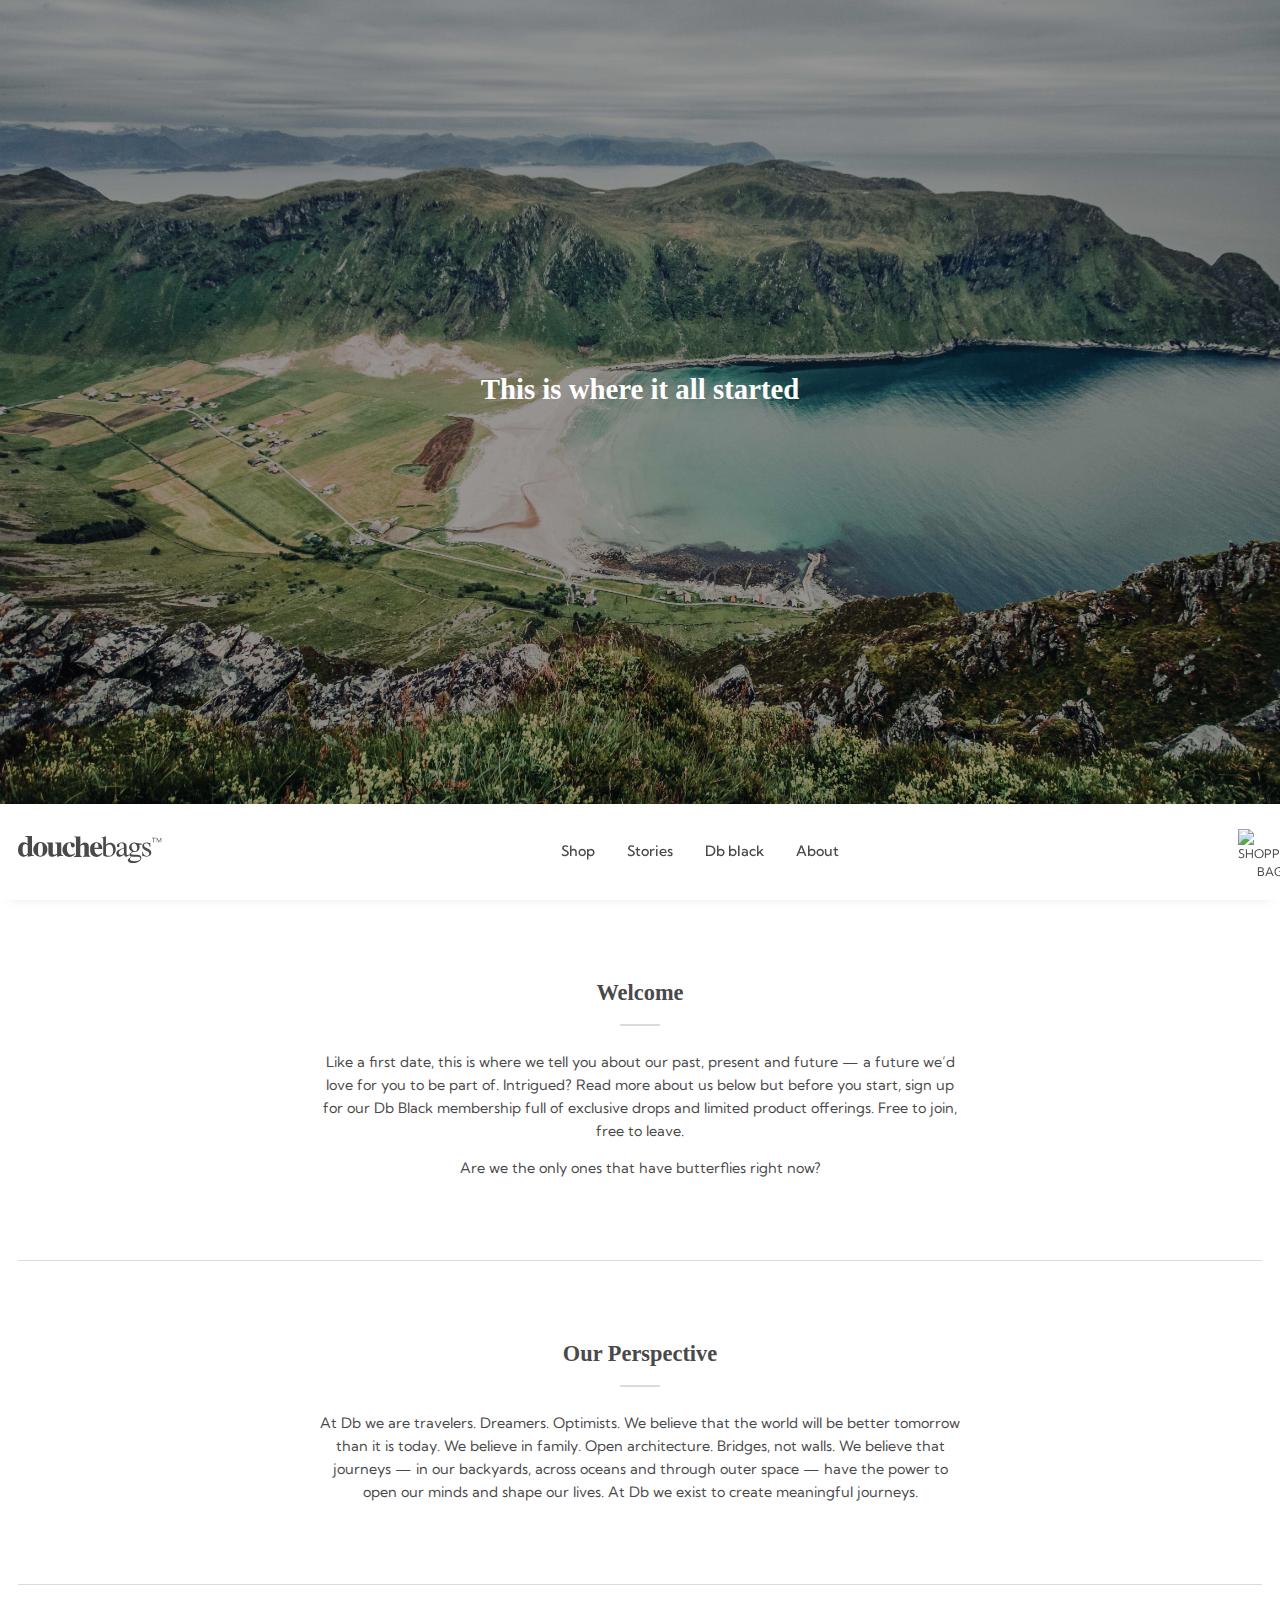
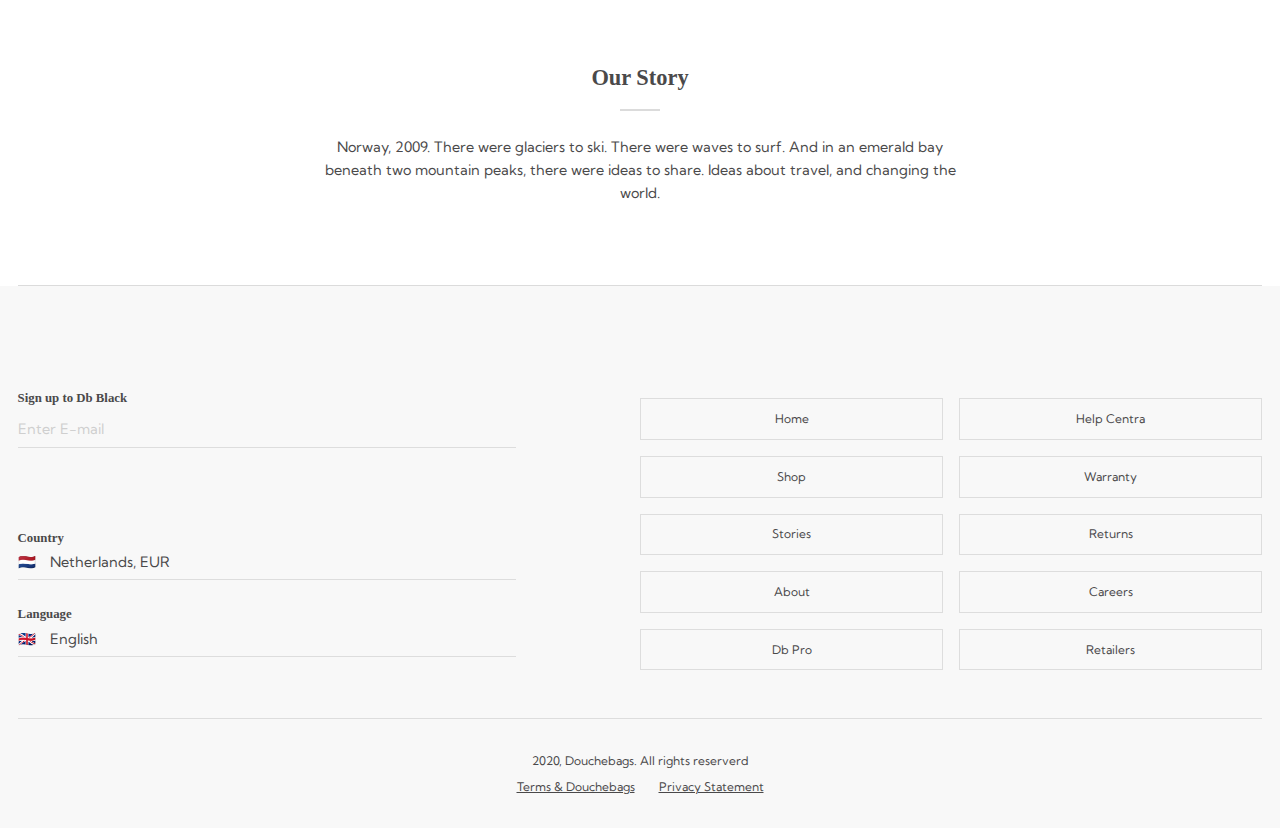
==== about.html @ 4d84d264 "Fix" ====
<!doctype html>
<html lang="nl">
	
<head>
	<meta charset="UTF-8">
	<meta name="author" content="jouw naam">
	<meta name="viewport" content="width=device-width, initial-scale=1">

	<title>Douchebags - Homepage</title>
	
	<link href="styles/style.css" rel="stylesheet">
	<link href="https://fonts.googleapis.com/css2?family=Kumbh+Sans:wght@300;400;700&display=swap" rel="stylesheet">
	<link href="https://unpkg.com/aos@2.3.1/dist/aos.css" rel="stylesheet">
</head>

<body>
	<section id="about-hero-section">
		<h1>This is where it all started</h1>
	</section>
	<header>
		<nav>
			<a href="index.html"><img src="images/logo.svg" alt="Douchebags Logo"></a>
			<ul>
				<li><a href="">Shop</a></li>
				<li><a href="">Stories</a></li>
				<li><a href="">Db black</a></li>
				<li><a href="about.html">About</a></li>
			</ul>
			<ul>
				<li><button id="shopping-cart-button"><img src="images/shopping-bag.svg" alt="Shopping Bag"><span id="cartText"></span></button></li>
				<li><button id="mobile-menu-button"><img src="images/menu.svg" alt="Menu"></button></li>
			</ul>
		</nav>
		<section id="mobile-overlay">
			<div>
				<a href="index.html"><img src="images/logo.svg" alt="Douchebags Logo"></a>
				<button id="mobile-close-button"><img src="images/close.svg" alt="Close"></button>
			</div>
			<ul>
				<li><a href="">Shop</a></li>
				<li><a href="">Stories</a></li>
				<li><a href="">Db black</a></li>
				<li><a href="about.html">About</a></li>
			</ul>
			<div>
				<a>FAQ</a>
				<a>Contact</a>
				<a>Retailers</a>
				<a>Warenty</a>
			</div>
        </section>
	</header>
	<main class="about">
		<section>
			<h2>Welcome</h2>
			<p>Like a first date, this is where we tell you about our past, present and future — a future we’d love for you to 
				be part of. Intrigued? Read more about us below but before you start, sign up for our Db Black membership full 
				of exclusive drops and limited product offerings. Free to join, free to leave.
			</p>
			<p>Are we the only ones that have butterflies right now?</p>
		</section>
		<section>
			<h2>Our Perspective</h2>
			<p>At Db we are travelers. Dreamers. Optimists. We believe that the world will be better tomorrow than it is today. 
				We believe in family. Open architecture. Bridges, not walls. We believe that journeys — in our backyards, across 
				oceans and through outer space — have the power to open our minds and shape our lives. At Db we exist to create 
				meaningful journeys.
			</p>
		</section>
		<section>
			<h2>Our Story</h2>
			<p>Norway, 2009. There were glaciers to ski. There were waves to surf. And in an emerald bay beneath two mountain peaks, 
				there were ideas to share. Ideas about travel, and changing the world.
			</p>
			<article>
				
			</article>
		</section>
        <div id="shoppingCartOverlay">
            <section>
                <h2>Shopping Cart</h2>
                <p>There are <strong></strong> products in your shopping cart</p>
                <a href="">Go to checkout</a>
                <button><img src="images/close.svg"></button>
            </section>
        </div>
	</main>
	<footer>
		<div>
			<form>
				<div>
					<label for="email">Sign up to Db Black</label>
					<input type="email" id="email" placeholder="Enter E-mail">
				</div>
				<div>
					<label>Country</label>
					<select name="country" id="country">
						<option value="Australia">🇦🇺&emsp;Australia, AUD</option>
						<option value="Austria">🇦🇹&emsp;Austria, EUR</option>
						<option value="Belgium">🇧🇪&emsp;Belgium, EUR</option>
						<option value="Canada">🇨🇦&emsp;Canada, CAD</option>
						<option value="Denmark">🇩🇰&emsp;Denmark, DKK</option>
						<option value="France">🇫🇷&emsp;France, EUR</option>
						<option value="Germany">🇩🇪&emsp;Germany, EUR</option>
						<option value="Italy">🇮🇹&emsp;Italy, EUR</option>
						<option value="Netherlands" selected="selected">🇳🇱&emsp;Netherlands, EUR</option>
						<option value="Norway">🇳🇴&emsp;Norway, NOK</option>
						<option value="Spain">🇪🇸&emsp;Spain, EUR</option>
						<option value="Sweden">🇸🇪&emsp;Sweden, SEK</option>
						<option value="United Kingdom">🇬🇧&emsp;United Kingdom, GBP</option>
						<option value="United States">🇺🇸&emsp;United States, USD</option>
					</select>
				</div>
				<div>
					<label>Language</label>
					<select name="language" id="language">
						<option value="Germany">🇩🇪&emsp;German</option>
						<option value="United Kingdom" selected="selected">🇬🇧&emsp;English</option>
					</select>
				</div>
			</form>
			<section>
				<h3>Usefull links</h3>
				<a href="">Home</a>
				<a href="">Help Centra</a>
				<a href="">Shop</a>
				<a href="">Warranty</a>
				<a href="">Stories</a>
				<a href="">Returns</a>
				<a href="">About</a>
				<a href="">Careers</a>
				<a href="">Db Pro</a>
				<a href="">Retailers</a>
			</section>
			<section>
				<h3>Other information</h3>
				<p>2020, Douchebags. All rights reserverd</p>
				<a href="">Terms & Douchebags</a>
				<a href="">Privacy Statement</a>
			</section>
		</div>
	</footer>
	<script src="scripts/script.js"></script>
</body>
	
</html>
---- styles/style.css ----
/******************* CSS Document ****************/
*, *::after, *::before {
  box-sizing:border-box;  
  padding: 0;
  margin: 0;
  border: 0;
  /* outline: 0; */
}

a {
  cursor: pointer;
}

/******************* Typography ****************/

h1 {
  color: #4a494a;
  font-family: 'Playfair Display', serif;
  font-size: 1.8em;
}

h2 {
  color: #4a494a;
  font-family: 'Playfair Display', serif;
  font-size: 1.4em;
}

h3 {
  color: #4a494a;
  font-family: 'Playfair Display', serif;
  font-size: 1.25em;
}

h4 {
  color: #4a494a;
  font-family: 'Kumbh Sans', sans-serif;
  font-weight: 400;
  text-transform: uppercase;
  font-size: 0.72em;
}

p {
  font-family: 'Kumbh Sans', sans-serif;
  color: #4a494a;
  font-size: 0.9em;
  line-height: 1.6em;
}

/******************* Buttons / Links ****************/

a {
  margin: 0;
  padding: .9em 2em;
  border: 1px solid #4a494a;
  text-transform: uppercase;
  font-family: 'Kumbh Sans', sans-serif;
  color: #4a494a;
  font-size: 0.75em;
  line-height: 1.5em;
  text-decoration: none;
  transition: .4s ease;
}

a:hover {
  background: rgba(0, 0, 0, 0.6);
  color: #FFFFFF;
}

button {
  margin: 0;
  padding: 1em 2em;
  border: 1px solid #4a494a;
  text-transform: uppercase;
  font-family: 'Kumbh Sans', sans-serif;
  color: #4a494a;
  background: white;
  font-size: 0.75em;
  line-height: 1.5em;
  text-decoration: none;
  transition: .4s ease;
  cursor: pointer;
}

button:hover {
  background: rgba(0, 0, 0, 0.6);
  color: #FFFFFF;
}

/******************* Forms ****************/

form label {
  color: #4a494a;
  font-family: 'Playfair Display', serif;
  font-size: 0.8em;
  font-weight: 600;
}

form input {
  border: none;
  background: none !important;
  border-bottom: 1px solid #dddddd;
  width: 100%;
  padding: 1em 0 0.6em;
  font-family: 'Kumbh Sans', sans-serif;
  color: #4a494a;
  font-size: 0.9em;
}

form input::placeholder {
  color: #cfcfcf;
}

form select {
  border: none;
  background: none !important;
  border-bottom: 1px solid #dddddd;
  width: 100%;
  padding: 0.5em 0 0.6em;
  font-family: 'Kumbh Sans', sans-serif;
  color: #4a494a;
  font-size: 0.9em;
  -webkit-appearance: none;
   -moz-appearance: none;
   appearance: none;
   border-radius: 0;
}

/******************* Header ****************/

header {
  position: sticky;
  top: 0;
  background: white;
  z-index: 999;
  box-shadow: 0px 3px 15px -11px rgba(0,0,0,0.33);
}

header nav {
  max-width: 1280px;
  margin: auto;
  height: 5em;
  padding: 0 1.1em;
  display: flex;
  justify-content: space-between;
  align-items: center;
  transition: .4s ease;
}

header nav > a {
  padding: 0;
  border: 0;
  background: none;
}

header nav > a:hover {
  background: none;
}

header nav > a img:first-of-type {
  max-width: 12em;
  height: auto;
  width: 100%;
}

header nav ul:first-of-type {
  display: none;
}

header nav ul a {
  border: none;
  background: none;
  padding: 0;
}

header nav ul a:hover {
  border: none;
  background: none;
  color: black;
}

header nav ul:last-of-type {
  display: flex;
  list-style-type: none;
}

header nav ul:last-of-type li:last-of-type {
  display: block;
  margin-left: 1.5em;
}

header nav ul button {
  background: none;
  cursor: pointer;
  position: relative;
}

header nav ul button:hover {
  background: none;
  opacity: 0.7;
}

header nav ul button img {
  width: 1.8em;
  margin-top: .5em;
}

header nav ul button span.visible {
  padding: 0.8em;
  position: absolute;
  right: -0.6em;
  top: 0;
  background: black;
  color: white;
  display: flex;
  align-items: center;
  justify-content: center;
  border-radius: 100%;
  width: 1em;
  height: 1em;
}

/* Desktop Nav */
header nav ul:first-of-type {
  list-style-type: none;
}

header nav ul:first-of-type li{
  margin-left: 2em;
}

header nav ul:first-of-type li:first-of-type{
  margin-left: 0;
}

header nav ul:first-of-type a {
  text-transform: none;
  font-weight: 500;
  font-size: .9em;
}

header nav ul:last-of-type button {
  position: relative;
  max-width: 2em;
  padding: 0;
  border: none;
}

header nav ul:last-of-type button img {
  width: 100%;
}

/* Mobile Nav Overlay */
header > section#mobile-overlay {
  display: flex;
  flex-direction: column;
  justify-content: space-between;
  background-color: white;
  padding: 2em;
  position: fixed;
  top: 0;
  height: 100vh;
  width: 100vw;
  z-index: 99;
  transform: translateX(150%);
  transition: .5s ease;
}

.active {
  transform: translateX(0) !important; 
}

#mobile-overlay div:first-of-type {
  display: flex;
  justify-content: space-between;
  align-items: top;
}

#mobile-overlay div:first-of-type > a {
  padding: 0;
  border: 0;
  background: none;
}

#mobile-overlay div:first-of-type > a:hover {
  background: none;
}

#mobile-overlay div:first-of-type > a img {
  max-width: 12em;
  width: 100%;
}

#mobile-overlay div:first-of-type button {
  background: none;
  border: none;
  cursor: pointer;
  transition: .5s;
  padding: 0;
}

#mobile-overlay div:first-of-type button:hover {
  transform: rotate(90deg);
}

#mobile-overlay div:first-of-type button img {
  width: 2em;
}

#mobile-overlay ul:first-of-type {
  text-align: right;
}

#mobile-overlay ul:first-of-type li {
  list-style-type: none;
  margin-bottom: 2em;
}

#mobile-overlay ul:first-of-type li a {
  text-transform: none;
  font-size: 1.6em;
  padding: 0;
  border: none;
  background: none;
  transition: .4s;
  border-bottom: 2px solid transparent;
}

#mobile-overlay ul:first-of-type li a:hover {
  color: black;
  border-bottom: 2px solid black;
}

#mobile-overlay div:last-of-type {
  display: grid;
  grid-template-columns: 1fr 1fr;
  grid-gap: 1em;
}

#mobile-overlay div:last-of-type a {
  padding: 1.2em 2em;
  text-align: center;
  text-transform: none;
  border-color: #dddddd;
  font-size: 0.8em;
}

/* Shopping Cart Overlay */
#shoppingCartOverlay {
  opacity: 0;
  position: absolute;
  z-index: -99;
  width: 100vw;
  height: 100vh;
  top: 0;
  left: 0;
}

#shoppingCartOverlay.visible {
  background-color: rgba(0, 0, 0, 0.452);
  opacity: 1;
  width: 100vw;
  height: 100vh;
  position: fixed;
  top: 0;
  left: 0;
  z-index: 9999;
  display: flex;
  align-items: center;
  justify-content: center;
  padding: 1em;
  transition: .4s ease;
}

#shoppingCartOverlay section  {
  background-color: white;
  padding: 4em;
  position: relative;
}

#shoppingCartOverlay section h2 {
  text-align: center;
}

#shoppingCartOverlay section p {
  margin: 4em 0 2em;
  text-align: center;
}

#shoppingCartOverlay section a {
  margin-top: 3.5em;
  display: block;
  margin: auto;
  text-align: center;
  max-width: 18em;
}

#shoppingCartOverlay section button {
  padding: 0;
  opacity: 0.5;
  position: absolute;
  right: 2em;
  top: 2em;
  border: none;
  width: 1.7em;
  height: 1.7em;
}

#shoppingCartOverlay section button:hover {
  background: none;
  transform: rotate(90deg);
}

#shoppingCartOverlay section button img {
  width: 1.7em;
  height: 1.7em;
}

/****************** Hero Section Homepage ****************/


body > section:first-of-type {
  height: calc(100vh - 6em);
  background: url(../images/marcelo-douchebags-01.jpg);
  background-repeat: no-repeat;
  background-size: cover;
  background-position: center center;
  text-align: center;
  overflow: hidden;
  display: flex;
  flex-direction: column;
  align-items: center;
  justify-content: center;
  padding: 0 1em;
}

body > section#about-hero-section:first-of-type {
  background: url(../images/about-hero-background.jpg);
  background-size: cover;
  background-position: center center;
}

body > section:first-of-type:after {
  content: "";
  position: absolute;
  width: 100%;
  height: calc(100vh - 6em);
  background: rgba(0, 0, 0, 0.200);
  top: 0;
  left: 0;
}

body > section:first-of-type h1,h4 {
  color: white;
  z-index: 2;
  margin-bottom: .9em;
}

body > section:first-of-type a {
  color: white;
  border-color: white;
  z-index: 2;
}

/****************** Main Homepage ****************/

main.home {
  padding: 0 1.1em;
  max-width: 1280px;
  margin: auto;
}

main.home > div {
  margin: auto;
  display: grid;
  grid-template-columns: 1fr;
  grid-gap: 1em;
}

main.home > div section:first-of-type {
  background: url(../images/marcelo-douchebags-02.jpg);
  background-position: center 20% !important;
}

main.home > div section:nth-of-type(2) {
  background: url(../images/douchebags-hugger.jpg);
}

main.home > div section:nth-of-type(3) {
  background: url(../images/douchebags-snow.jpg);
}

main.home > div section:nth-of-type(4) {
  background: url(../images/douchebags-field.jpg);
}

main.home > div section:nth-child(-n+4) {
  background-repeat: no-repeat;
  background-size: cover !important;
  background-position: center center;
  text-align: center;
  position: relative;
  padding: 7em 1.1em;
}

main.home > div section:nth-child(-n+4):after {
  content: "";
  position: absolute;
  width: 100%;
  height: 100%;
  background: rgba(0, 0, 0, 0.25);
  top: 0;
  left: 0;
  z-index: 1;
}

main.home > div section:nth-child(-n+4) h2 {
  color: white;
  z-index: 2;
  margin-bottom: 1.4em;
  position: relative;
}

main.home > div section:nth-child(-n+4) p {
  color: white;
  z-index: 2;
  margin-bottom: 15px;
  position: relative;
  text-transform: uppercase;
  font-size: 0.7em;
}

main.home > div section:nth-child(-n+4) a  {
  color: white;
  border-color: white;
  z-index: 2;
  position: relative;
}

/* Product Articles */

main.home > section:nth-of-type(1) {
  display: grid;
  grid-template-columns: repeat(2,1fr);
  grid-column-gap: 1em;
  grid-row-gap: 2em;
  padding: 5em 0;
}

main.home > section:nth-of-type(1) h2 {
  text-align: center;
  position: relative;
  grid-column: 1 / -1;
}

main.home > section:nth-of-type(1) h2:after {
  content: "";
  position: absolute;
  bottom: -20px;
  left: calc(50% - 20px);
  height: 2px;
  width: 40px;
  background: #dbdbdb;
} 

main.home > section:nth-of-type(1) p {
  text-align: center;
  margin: auto;
  max-width: 50ch;
  grid-column: 1 / -1;
}

main.home > section:nth-of-type(1) article {
  text-align: center;
}

main.home > section:nth-of-type(1) article ul {
  position: absolute;
  list-style-type: none;
}

main.home > section:nth-of-type(1) article li {
  background: #7e7e7e;
  color: white;
  margin-top: 10px;
  padding: 5px 10px 2px;
  font-family: 'Kumbh Sans', sans-serif;
  font-size: 10px;
  font-weight: 400;
  text-transform: uppercase;
}

main.home > section:nth-of-type(1) article li:first-of-type {
  padding: 3px 0;
  background: #532B5D;
}

main.home > section:nth-of-type(1) article li img {
  width: 1em;
  margin-right: 5px;
}

main.home > section:nth-of-type(1) article figure {
  padding: 40px 0;
  background-color: #f1f1f1;
  margin-bottom: 20px;
}

main.home > section:nth-of-type(1) article img {
  max-width: 100%;
}

main.home > section:nth-of-type(1) article h3 {
  margin-bottom: 1.8em;
  position: relative;
}

main.home > section:nth-of-type(1) article h3:last-of-type:after {
  content: "";
  position: absolute;
  width: 80%;
  height: 0.05em;
  background: #dbdbdb;
  bottom: -1em;
  left: calc(50% - 40%);
}

main.home > section:nth-of-type(1) article > img {
  width: 1em;
  display: block;
  margin: auto;
}

main.home > section:nth-of-type(1) article button {
  width: 100%;
  max-width: 20em;
  margin: 3em auto 0;
  display: flex;
  justify-content: center;
  align-items: center;
}

main.home > section:nth-of-type(1) article button svg {
  fill: #666666;
  stroke: #666666;
  width: 1.5em;
  margin-top: -0.4em;
  margin: -0.4em 0 0 1em; 
  transition: .4s;
}

main.home > section:nth-of-type(1) article button:hover svg {
  fill: white;
  stroke: white;
}

main.home > section:nth-of-type(2) {
  padding: 0 0 5em;
  position: relative;
}

main.home > section:nth-of-type(2) div {
  background-image: url(../images/douchbags-black.jpg);
  background-position: center center;
  background-size: cover;
  background-repeat: no-repeat;
  padding: 8em 0;
  display: flex;
  justify-content: center;
  align-items: center;
}

main.home > section:nth-of-type(2) a {
  color: white;
  border-color: white;
  z-index: 2;
}

main.home > section:nth-of-type(2) article {
  display: flex;
  flex-wrap: wrap;
  justify-content: center;
  align-content: center;
  padding: 0 1.1em;
}

main.home > section:nth-of-type(2) h2 {
  margin: 1em 0;
  flex-basis: 100%;
  text-align: center;
  font-size: 2em;
}

main.home > section:nth-of-type(2) p {
  margin: 0 0 1.5em;
  flex-basis: 100%;
  text-align: center;
}

main.home > section:nth-of-type(2) ul {
  font-family: 'Kumbh Sans', sans-serif;
  color: #4a494a;
  font-size: 0.9em;
  line-height: 1.6em;
  text-align: center;
  list-style-type: none;
  flex-basis: 100%
}

main.home > section:nth-of-type(2) li {
  margin-bottom: .5em;
}

main.home > section:nth-of-type(2) li:before {
  content: "";
  display: inline-block;
  width: .9em;
  height: .9em;
  background-image: url(../images/check-2.svg);
  background-size: 100%;
  background-repeat: no-repeat;
  background-position: center center;
  margin-right: .5em;
}

main.home > section:nth-of-type(2) li:last-of-type:before {
  background-image: url(../images/plus.svg);
  margin-bottom: 0;
  width: .7em;
  height: .7em;
}

main.home > section:nth-of-type(3) {
  display: grid;
  grid-template-columns: 1fr;
  grid-row-gap: 1.1em;
  padding: 0 0 5em;
}

main.home > section:nth-of-type(3) h2 {
  text-align: center;
  grid-column: 1 / -1;
  position: relative;
  margin-bottom: 1em;
}

main.home > section:nth-of-type(3) h2:after {
  content: "";
  position: absolute;
  bottom: -20px;
  left: calc(50% - 20px);
  height: 2px;
  width: 40px;
  background: #dbdbdb;
} 

main.home > section:nth-of-type(3) article {
  padding: 8em 1.1em;
  background-repeat: no-repeat;
  background-size: cover;
  background-position: center 10%;
  display: flex;
  flex-wrap: wrap;
  align-items: center;
  justify-content: center;
  position: relative;
}

main.home > section:nth-of-type(3) article:after {
  content: "";
  position: absolute;
  width: 100%;
  height: 100%;
  background: rgba(0, 0, 0, 0.25);
  top: 0;
  left: 0;
  z-index: 1;
}

main.home > section:nth-of-type(3) article:nth-of-type(1) {
  background-image: url(../images/douchebags-photography.jpg);
}

main.home > section:nth-of-type(3) article:nth-of-type(2) {
  background-image: url(../images/douchebags-bike.jpg);
}

main.home > section:nth-of-type(3) article:nth-of-type(3) {
  background-image: url(../images/douchebags-ski.jpg);
}

main.home > section:nth-of-type(3) article h3 {
  flex-basis: 100%;
  text-align: center;
  color: white;
  margin-bottom: .5em;
  z-index: 2;
}

main.home > section:nth-of-type(3) article a {
  border-color: white;
  color: white;
  z-index: 2;
}

main.home > section:nth-of-type(4) {
  padding: 0 0 5em;
  display: grid;
  grid-row-gap: 1em;
}

main.home > section:nth-of-type(4) article {
  background-color: #F8F9FA;
  padding: 2em 1em;
  text-align: center;
  transition: .4s ease;
}

main.home > section:nth-of-type(4) article:hover {
  transform: scale(1.02);
}

main.home > section:nth-of-type(4) article:last-of-type {
  margin-bottom: 0;
}

main.home > section:nth-of-type(4) article h2 {
  font-family: 'Kumbh Sans', sans-serif;
  font-weight: 400;
  font-size: 1em;
  margin-bottom: .7em;
}

main.home > section:nth-of-type(4) article h2:before {
  content: "";
  display: inline-block;
  width: 1em;
  height: 1em;
  background-image: url(../images/paymentlove.svg);
  background-size: 100%;
  background-repeat: no-repeat;
  background-position: center center;
  margin-right: .5em;
}

main.home > section:nth-of-type(4) article:nth-of-type(2) h2:before {
  background-image: url(../images/shipping.svg) !important;
}

main.home > section:nth-of-type(4) article:nth-of-type(3) h2:before {
  background-image: url(../images/warrenty.svg) !important;
}

main.home > section:nth-of-type(4) article p {
  font-size: 0.8em;
}

main.home > section:nth-of-type(5) {
  padding: 0 0 5em;
}

main.home > section:nth-of-type(5) h2 {
  text-align: center;
  position: relative;
  margin-bottom: 1em;
}

main.home > section:nth-of-type(5) h2:after {
  content: "";
  position: absolute;
  bottom: -20px;
  left: calc(50% - 20px);
  height: 2px;
  width: 40px;
  background: #dbdbdb;
} 

main.home > section:nth-of-type(5) p {
  text-align: center;
  margin-top: 2.2em;
  max-width: 67ch;
  margin: 2.2em auto 0;
}

main.home > section:nth-of-type(5) div {
  display: grid;
  grid-template-columns: repeat(2, 1fr);
  margin-top: 2em;
}

main.home > section:nth-of-type(5) div img {
  width: 100%;
  transition: .4s ease;
  cursor: pointer;
}

main.home > section:nth-of-type(5) div img:hover {
  opacity: 0.8;
}

/****************** Main About page ****************/

main.about {
  padding: 0 1.1em;
  max-width: 1280px;
  margin: auto;
}

main.about h2 {
  position: relative;
  margin-bottom: 2em;
}

main.about h2:after {
  content: "";
  position: absolute;
  bottom: -20px;
  left: calc(50% - 20px);
  height: 2px;
  width: 40px;
  background: #dbdbdb;
}

main.about section:nth-of-type(-n+3) {
  padding: 5em 0;
  text-align: center;
  border-bottom: 1px solid #dbdbdb;
}

main.about section:nth-of-type(-n+3) p {
  max-width: 80ch;
  margin: auto;
}

main.about section:nth-of-type(1) p:first-of-type {
  margin-bottom: 1em;
}

/******************* Footer ****************/

footer {
  background: #F8F8F8;
}

footer > div {
  padding: 5em 1.1em 0;
  max-width: 1280px;
  margin: auto;
}

footer form div {
  margin-bottom: 1.5em;
}

footer form div:first-of-type {
  margin-bottom: 5em;
}

footer section:first-of-type h3, footer section:nth-of-type(2) h3 {
  display: none;
}

footer section:first-of-type {
  display: grid;
  grid-template-columns: 1fr 1fr;
  grid-gap: 1em;
  padding: 2em 0;
}

footer section:first-of-type a {
  text-align: center;
  text-transform: none;
  border-color: #dddddd;
}

footer section:nth-of-type(2) {
  display: flex;
  flex-wrap: wrap;
  justify-content: center;
  border-top: 1px solid #dddddd;
  padding: 2em 0;
  margin-top: 1em;
}

footer section:nth-of-type(2) p {
  flex-basis: 100%;
  text-align: center;
  margin-bottom: 0.6em;
  font-size: 0.75em;
}

footer section:nth-of-type(2) a {
  border: none;
  padding: 0 1em;
  text-transform: none;
  text-decoration: underline;
}

footer section:nth-of-type(2) a:hover {
  background: none;
  color: black;
}

/******************* Media Querries ****************/

/* Smallest breakpoint */
@media screen and (min-width: 400px) {
  /* Instagram Posts */
  main.home > section:nth-of-type(5) div {
    grid-template-columns: repeat(3, 1fr) !important;
  }
  main.home > section:nth-of-type(5) div img:nth-of-type(5) {
    display: none;
  }
}

/* Breakpoint 1 */
@media screen and (min-width: 640px) {
  header nav {
    height: 6em;
  }

  main.home > section:nth-of-type(1) {
    grid-template-columns: repeat(3,1fr);
  }

  main.home > div {
    grid-template-columns: repeat(3,1fr);
  }

  main.home > div section:first-of-type {
    grid-column: 1 / 3;
  }
  
  main.home > div section:nth-of-type(2) {
    grid-column: 3 / 4;
  }
  
  main.home > div section:nth-of-type(3) {
    grid-column: 1 / 2;
  }

  main.home > div section:nth-of-type(4) {
    grid-column: 2 / 4;
  }

  main.home > section:nth-of-type(2) {
    display: grid;
    grid-template-columns: repeat(2, 1fr);
  }

  main.home > section:nth-of-type(2) div {
    padding: 12em 0;
  }

  main.home > section:nth-of-type(4) {
    grid-template-columns: repeat(3, 1fr);
    grid-column-gap: 1em;
  }

  footer > div {
    display: flex;
    flex-wrap: wrap;
    justify-content: space-between;
    align-items: center;
  }

  footer form {
    flex-basis: 40%;
  }

  footer section:nth-of-type(1) {
    flex-basis: 50%;
  }

  footer section:nth-of-type(2) {
    flex-basis: 100%;
  }
}

/* Breakpoint 2 */
@media screen and (min-width: 820px) {
  header nav ul:last-of-type li:last-of-type {
    display: none;
  }
  
  header nav ul:first-of-type {
    display: flex;
  }

  header > div#mobile-overlay {
    display: none;
  }
  
  main.home > section:nth-of-type(1) {
    grid-template-columns: repeat(4,1fr);
  }

  main.home > section:nth-of-type(3) {
    grid-template-columns: repeat(3, 1fr);
    grid-gap: 1em;
  }

  /* Instagram Posts */
  main.home > section:nth-of-type(5) div {
    grid-template-columns: repeat(5, 1fr) !important;
  }
  main.home > section:nth-of-type(5) div img:nth-of-type(5) {
    display: block;
  }
}
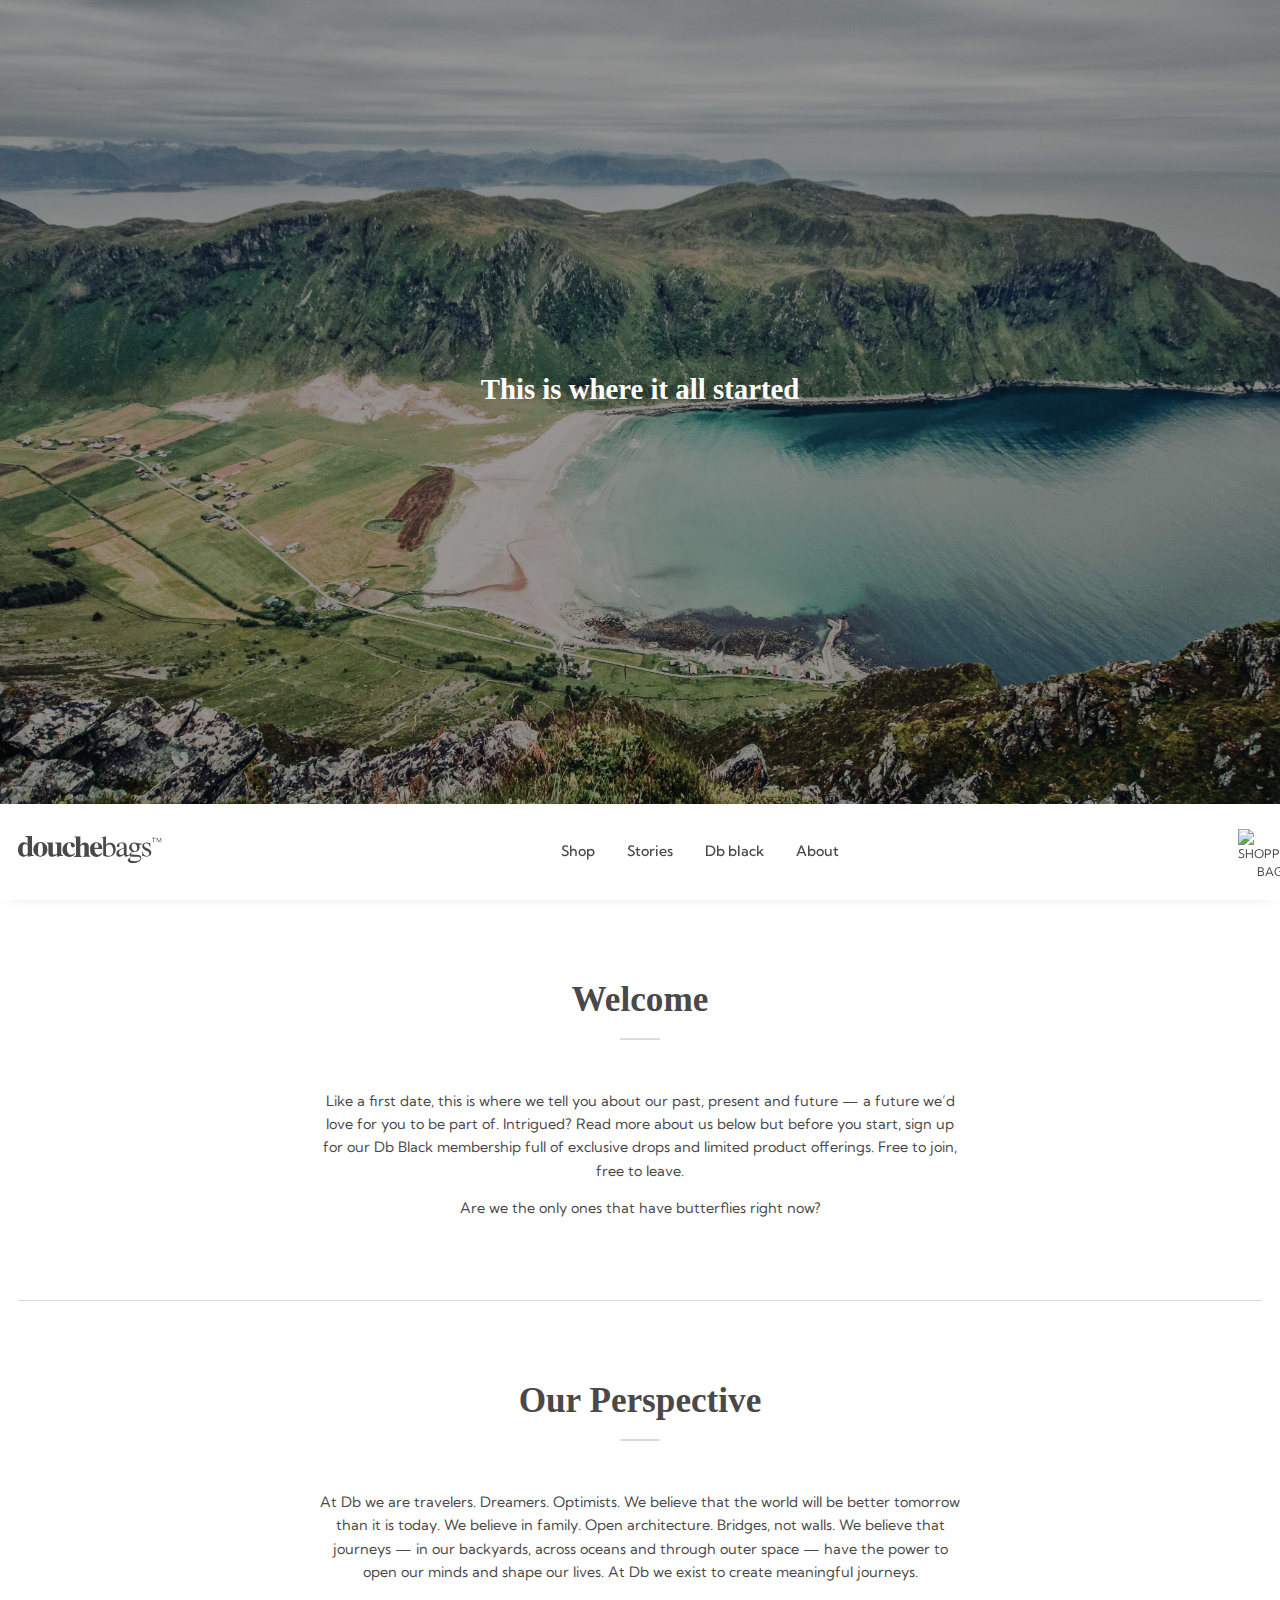
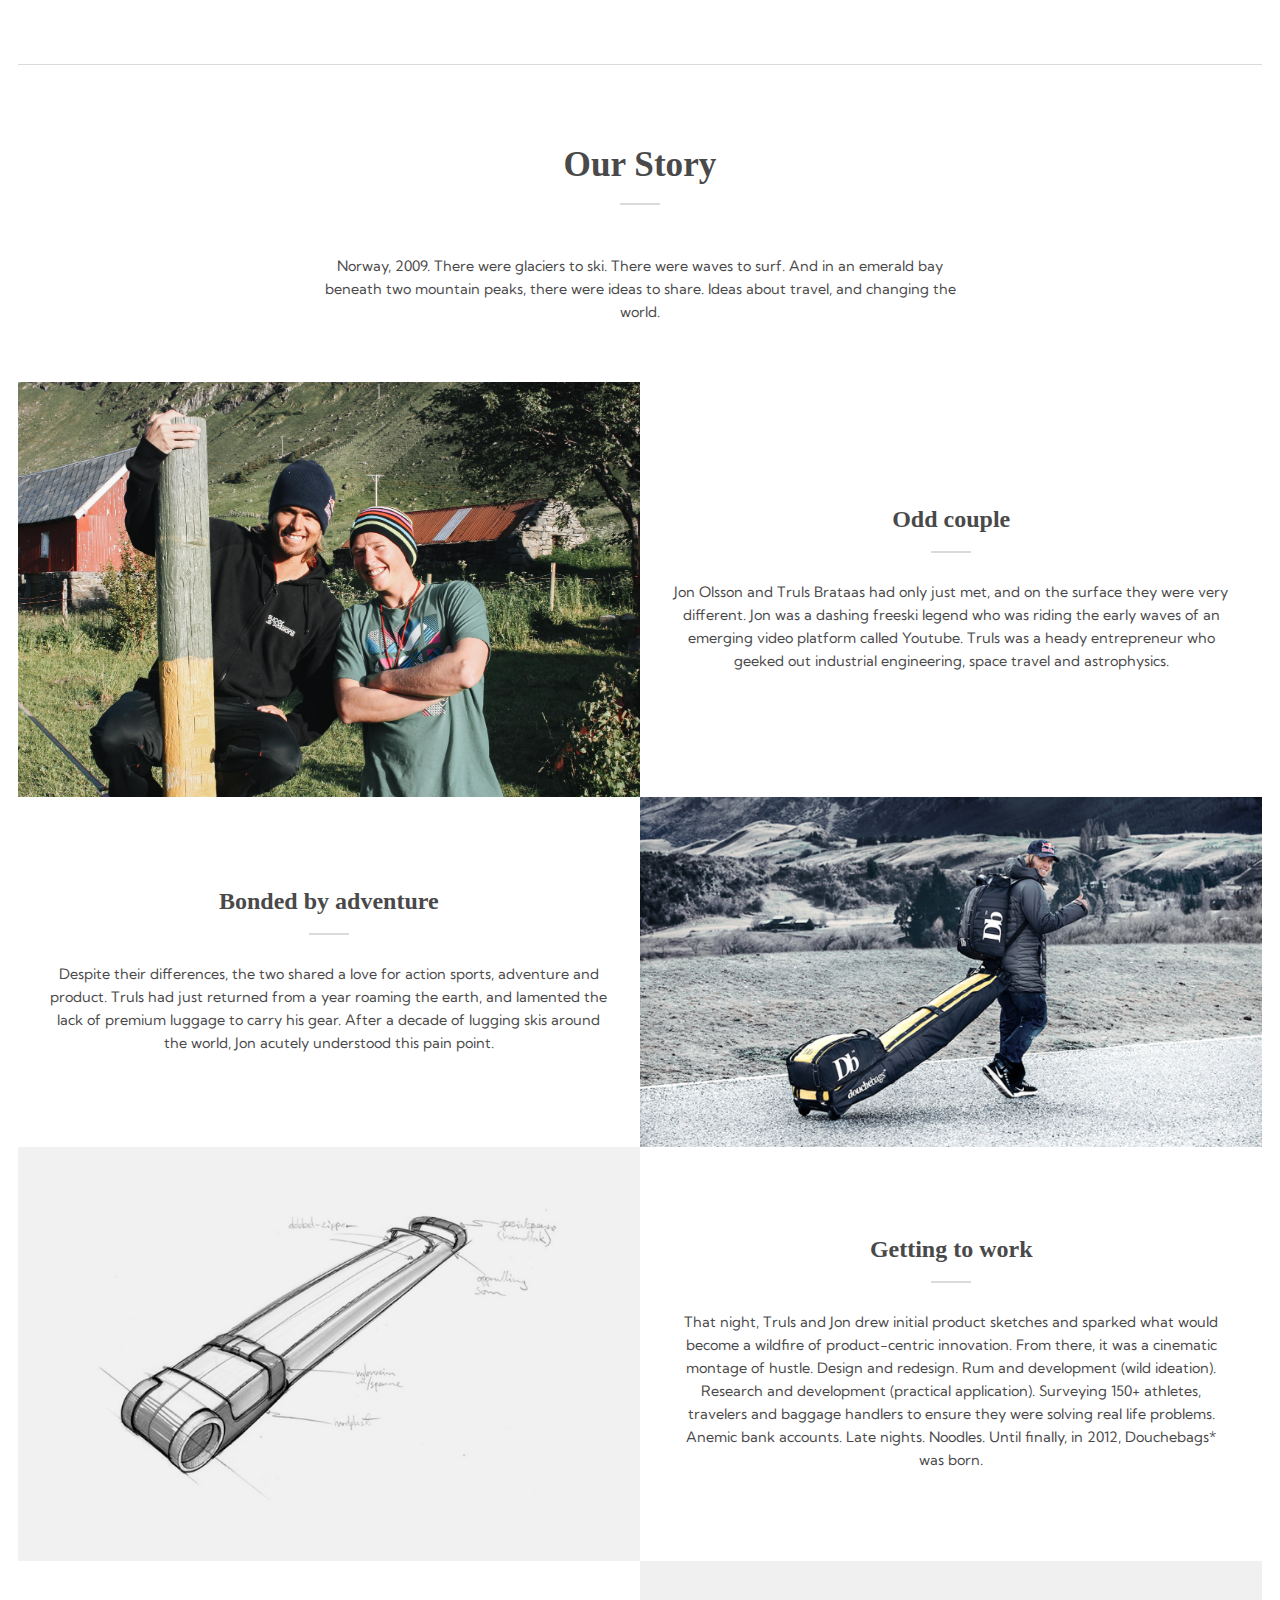
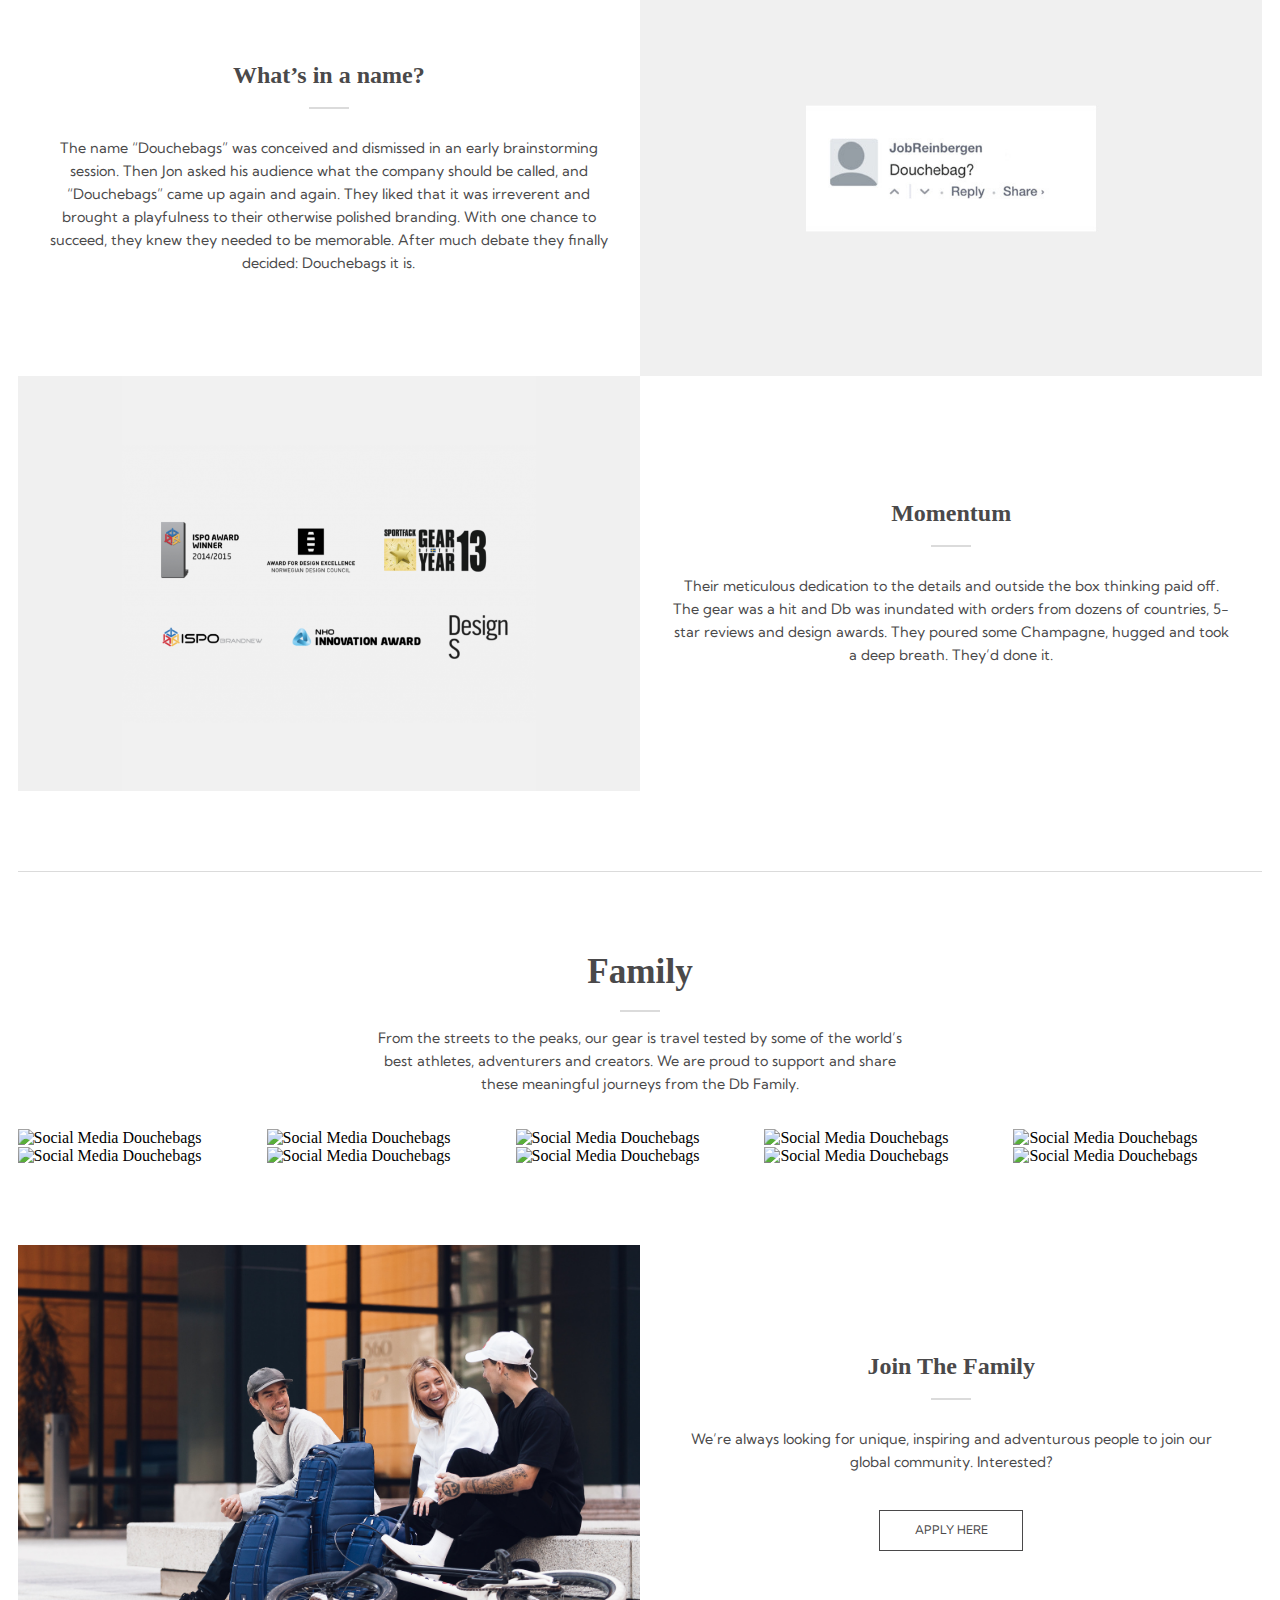
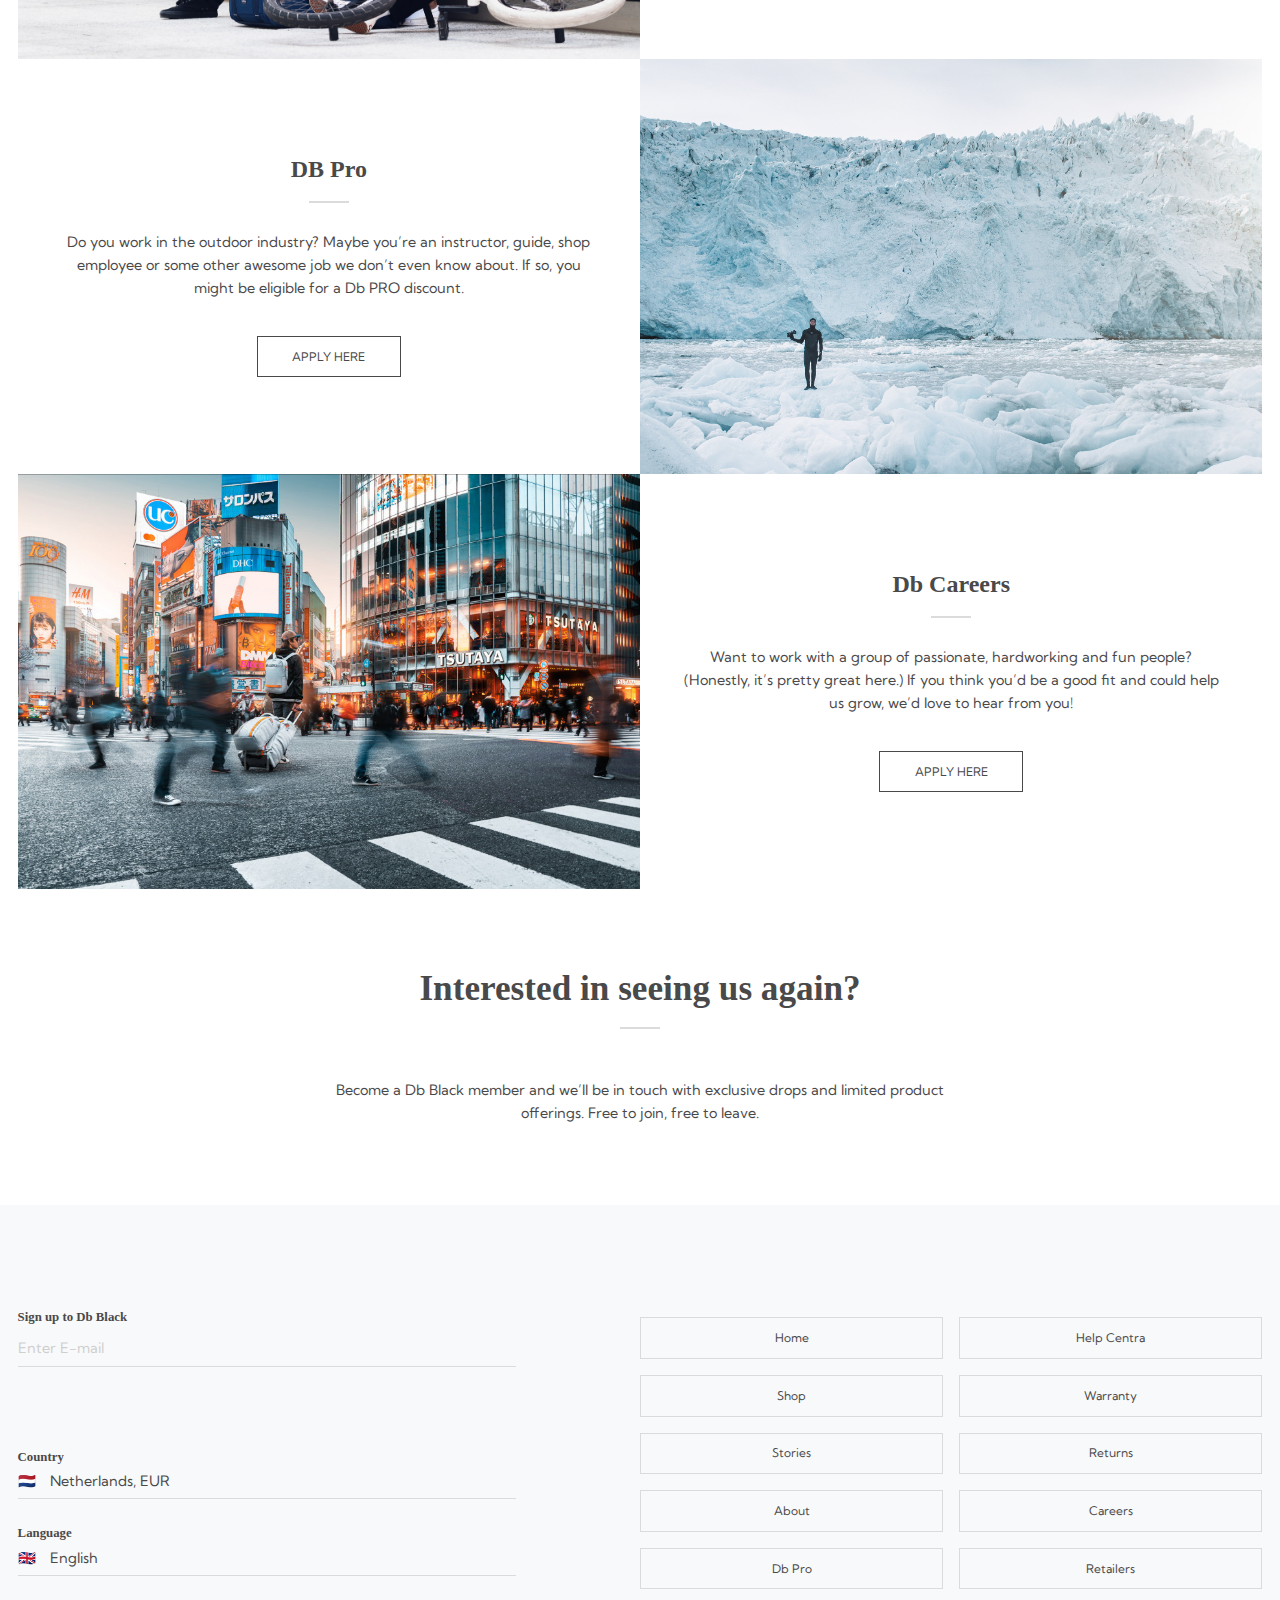
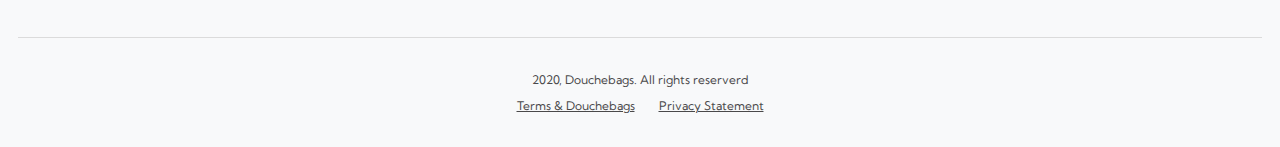
==== commit a8c95420: "Fix" ====
--- a/about.html
+++ b/about.html
@@ -1,18 +1,14 @@
 <!doctype html>
-<html lang="nl">
-	
+<html lang="en">	
 <head>
 	<meta charset="UTF-8">
-	<meta name="author" content="jouw naam">
+	<meta name="author" content="Ravi Stil (School project)">
 	<meta name="viewport" content="width=device-width, initial-scale=1">
-
-	<title>Douchebags - Homepage</title>
-	
+	<title>Douchebags - About</title>
 	<link href="styles/style.css" rel="stylesheet">
 	<link href="https://fonts.googleapis.com/css2?family=Kumbh+Sans:wght@300;400;700&display=swap" rel="stylesheet">
 	<link href="https://unpkg.com/aos@2.3.1/dist/aos.css" rel="stylesheet">
 </head>
-
 <body>
 	<section id="about-hero-section">
 		<h1>This is where it all started</h1>
@@ -32,6 +28,7 @@
 			</ul>
 		</nav>
 		<section id="mobile-overlay">
+			<h2>Mobile Navigation</h2>
 			<div>
 				<a href="index.html"><img src="images/logo.svg" alt="Douchebags Logo"></a>
 				<button id="mobile-close-button"><img src="images/close.svg" alt="Close"></button>
@@ -73,15 +70,117 @@
 				there were ideas to share. Ideas about travel, and changing the world.
 			</p>
 			<article>
-				
-			</article>
+				<div>
+					<h3>Odd couple</h3>
+					<p>Jon Olsson and Truls Brataas had only just met, and on the surface they were very different. Jon was a dashing 
+						freeski legend who was riding the early waves of an emerging video platform called Youtube. Truls was a heady 
+						entrepreneur who geeked out industrial engineering, space travel and astrophysics.
+					</p>
+				</div>
+				<img src="images/odd-couple.jpg" alt="Odd Couple">
+			</article>
+			<article>
+				<div>
+					<h3>Bonded by adventure</h3>
+					<p>Despite their differences, the two shared a love for action sports, adventure and product. Truls had just 
+						returned from a year roaming the earth, and lamented the lack of premium luggage to carry his gear. After a 
+						decade of lugging skis around the world, Jon acutely understood this pain point.
+					</p>
+				</div>
+				<img src="images/jon-ollson.jpg" alt="Jon Ollson">
+			</article>
+			<article>
+				<div>
+					<h3>Getting to work</h3>
+					<p>That night, Truls and Jon drew initial product sketches and sparked what would become a wildfire of 
+						product-centric innovation. From there, it was a cinematic montage of hustle. Design and redesign. 
+						Rum and development (wild ideation). Research and development (practical application). Surveying 150+ athletes, 
+						travelers and baggage handlers to ensure they were solving real life problems. Anemic bank accounts. Late nights. 
+						Noodles. Until finally, in 2012, Douchebags* was born.
+					</p>
+				</div>
+				<img src="images/sketch.jpg" alt="Sketch">
+			</article>
+			<article>
+				<div>
+					<h3>What’s in a name?</h3>
+					<p>The name “Douchebags” was conceived and dismissed in an early brainstorming session. Then Jon asked his audience 
+						what the company should be called, and “Douchebags” came up again and again. They liked that it was irreverent 
+						and brought a playfulness to their otherwise polished branding. With one chance to succeed, they knew they needed 
+						to be memorable. After much debate they finally decided: Douchebags it is.
+					</p>
+				</div>
+				<img src="images/name-comment.jpg" alt="Douchbag name comment">
+			</article>
+			<article>
+				<div>
+					<h3>Momentum</h3>
+					<p>Their meticulous dedication to the details and outside the box thinking paid off. The gear was a hit and Db was 
+						inundated with orders from dozens of countries, 5-star reviews and design awards. They poured some Champagne, 
+						hugged and took a deep breath. They’d done it.
+					</p>
+				</div>
+				<img src="images/momentum.png" alt="Review logo's">
+			</article>
+		</section>
+		<section>
+			<h2>Family</h2>
+			<p>From the streets to the peaks, our gear is travel tested by some of the world’s best athletes, adventurers and creators. 
+				We are proud to support and share these meaningful journeys from the Db Family.
+			</p>
+			<div>
+				<img src="images/instagram/2.jpg" alt="Social Media Douchebags">
+				<img src="images/instagram/1.jpg" alt="Social Media Douchebags">
+				<img src="images/instagram/3.jpg" alt="Social Media Douchebags">
+				<img src="images/instagram/4.jpg" alt="Social Media Douchebags">
+				<img src="images/instagram/5.jpg" alt="Social Media Douchebags">
+				<img src="images/instagram/6.jpg" alt="Social Media Douchebags">
+				<img src="images/instagram/7.jpg" alt="Social Media Douchebags">
+				<img src="images/instagram/8.jpg" alt="Social Media Douchebags">
+				<img src="images/instagram/9.jpg" alt="Social Media Douchebags">
+				<img src="images/instagram/10.jpg" alt="Social Media Douchebags">
+			</div>
+			<article>
+				<div>
+					<h3>Join The Family</h3>
+					<p>We’re always looking for unique, inspiring and adventurous people to join our global community. Interested?</p>
+					<a href="">Apply here</a>
+				</div>
+				<img src="images/join-the-family.jpg" alt="Douchebag Familyu">
+			</article>
+			<article>
+				<div>
+					<h3>DB Pro</h3>
+					<p>Do you work in the outdoor industry? Maybe you’re an instructor, guide, shop employee or some other awesome job 
+						we don’t even know about. If so, you might be eligible for a Db PRO discount.
+					</p>
+					<a href="">Apply here</a>
+				</div>
+				<img src="images/db-pro-ice.jpg" alt="Douchebag Pro Ice">
+			</article>
+			<article>
+				<div>
+					<h3>Db Careers</h3>
+					<p>Want to work with a group of passionate, hardworking and fun people? (Honestly, it’s pretty great here.) If you 
+						think you’d be a good fit and could help us grow, we’d love to hear from you!
+					</p>
+					<a href="">Apply here</a>
+				</div>
+				<img src="images/db-carreers.jpg" alt="Douchebaggs Carreers">
+			</article>
+		</section>
+		<section>
+			<h2>Interested in seeing us again?</h2>
+			<p>Become a Db Black member and we’ll be in touch with exclusive drops and limited product offerings. Free to join, 
+				free to leave. 
+			</p>
 		</section>
         <div id="shoppingCartOverlay">
             <section>
                 <h2>Shopping Cart</h2>
                 <p>There are <strong></strong> products in your shopping cart</p>
                 <a href="">Go to checkout</a>
-                <button><img src="images/close.svg"></button>
+                <button><img src="images/close.svg" alt="Close"></button>
             </section>
         </div>
 	</main>
@@ -142,5 +241,4 @@
 	</footer>
 	<script src="scripts/script.js"></script>
 </body>
-	
 </html>
--- a/styles/style.css
+++ b/styles/style.css
@@ -4,35 +4,48 @@
   padding: 0;
   margin: 0;
   border: 0;
-  /* outline: 0; */
 }
 
 a {
   cursor: pointer;
 }
 
+a:focus-visible, a:active, button:focus, button:active {
+  outline-color: black;
+}
+
+/******************* Color Variables ****************/
+
+:root {
+  --dark-grey: #4a494a;
+  --dark-purple: #532B5D;
+  --light-grey: #dbdbdb;
+  --lightest-grey: #F8F9FA;
+  --hover-color: rgba(0, 0, 0, 0.6);
+}
+
 /******************* Typography ****************/
 
 h1 {
-  color: #4a494a;
+  color: var(--dark-grey);
   font-family: 'Playfair Display', serif;
   font-size: 1.8em;
 }
 
 h2 {
-  color: #4a494a;
+  color: var(--dark-grey);
   font-family: 'Playfair Display', serif;
   font-size: 1.4em;
 }
 
 h3 {
-  color: #4a494a;
+  color: var(--dark-grey);
   font-family: 'Playfair Display', serif;
   font-size: 1.25em;
 }
 
 h4 {
-  color: #4a494a;
+  color: var(--dark-grey);
   font-family: 'Kumbh Sans', sans-serif;
   font-weight: 400;
   text-transform: uppercase;
@@ -41,7 +54,7 @@
 
 p {
   font-family: 'Kumbh Sans', sans-serif;
-  color: #4a494a;
+  color: var(--dark-grey);
   font-size: 0.9em;
   line-height: 1.6em;
 }
@@ -49,30 +62,47 @@
 /******************* Buttons / Links ****************/
 
 a {
+  position: relative;
   margin: 0;
   padding: .9em 2em;
-  border: 1px solid #4a494a;
+  border: 1px solid var(--dark-grey);
   text-transform: uppercase;
   font-family: 'Kumbh Sans', sans-serif;
-  color: #4a494a;
+  color: var(--dark-grey);
   font-size: 0.75em;
   line-height: 1.5em;
   text-decoration: none;
   transition: .4s ease;
+  z-index: 2;
+}
+
+a:after {
+  content: '';
+  position: absolute;
+  width: 0%;
+  height: 100%;
+  left: 0;
+  bottom: 0;
+  background: var(--hover-color);
+  transition: .4s;
+  z-index: -1;
 }
 
 a:hover {
-  background: rgba(0, 0, 0, 0.6);
   color: #FFFFFF;
+}
+
+a:hover:after {
+  width: 100%;
 }
 
 button {
   margin: 0;
   padding: 1em 2em;
-  border: 1px solid #4a494a;
+  border: 1px solid var(--dark-grey);
   text-transform: uppercase;
   font-family: 'Kumbh Sans', sans-serif;
-  color: #4a494a;
+  color: var(--dark-grey);
   background: white;
   font-size: 0.75em;
   line-height: 1.5em;
@@ -82,14 +112,14 @@
 }
 
 button:hover {
-  background: rgba(0, 0, 0, 0.6);
+  /* background: var(--hover-color); */
   color: #FFFFFF;
 }
 
 /******************* Forms ****************/
 
 form label {
-  color: #4a494a;
+  color: var(--dark-grey);
   font-family: 'Playfair Display', serif;
   font-size: 0.8em;
   font-weight: 600;
@@ -98,11 +128,11 @@
 form input {
   border: none;
   background: none !important;
-  border-bottom: 1px solid #dddddd;
+  border-bottom: 1px solid var(--light-grey);
   width: 100%;
   padding: 1em 0 0.6em;
   font-family: 'Kumbh Sans', sans-serif;
-  color: #4a494a;
+  color: var(--dark-grey);
   font-size: 0.9em;
 }
 
@@ -113,11 +143,11 @@
 form select {
   border: none;
   background: none !important;
-  border-bottom: 1px solid #dddddd;
+  border-bottom: 1px solid var(--light-grey);
   width: 100%;
   padding: 0.5em 0 0.6em;
   font-family: 'Kumbh Sans', sans-serif;
-  color: #4a494a;
+  color: var(--dark-grey);
   font-size: 0.9em;
   -webkit-appearance: none;
    -moz-appearance: none;
@@ -160,6 +190,16 @@
   max-width: 12em;
   height: auto;
   width: 100%;
+  transition: .4s ease;
+}
+
+header nav > a img:first-of-type:hover {
+  opacity: 0.6;
+}
+
+header nav > a:hover:after {
+  background: none;
+  width: 0;
 }
 
 header nav ul:first-of-type {
@@ -170,6 +210,12 @@
   border: none;
   background: none;
   padding: 0;
+}
+
+header nav ul a:after {
+  height: 2px;
+  bottom: -.5em;
+  background: black;
 }
 
 header nav ul a:hover {
@@ -265,6 +311,16 @@
   transition: .5s ease;
 }
 
+header > section#mobile-overlay > h2 {
+  clip: rect(0 0 0 0);
+  clip-path: inset(50%);
+  height: 1px;
+  overflow: hidden;
+  position: absolute;
+  white-space: nowrap;
+  width: 1px;
+}
+
 .active {
   transform: translateX(0) !important; 
 }
@@ -272,7 +328,7 @@
 #mobile-overlay div:first-of-type {
   display: flex;
   justify-content: space-between;
-  align-items: top;
+  align-items: flex-start;
 }
 
 #mobile-overlay div:first-of-type > a {
@@ -288,6 +344,16 @@
 #mobile-overlay div:first-of-type > a img {
   max-width: 12em;
   width: 100%;
+  transition: .4s ease;
+}
+
+#mobile-overlay div:first-of-type > a img:hover {
+  opacity: 0.6;
+}
+
+#mobile-overlay div:first-of-type > a:hover:after {
+  background: none;
+  width: 0;
 }
 
 #mobile-overlay div:first-of-type button {
@@ -325,9 +391,15 @@
   border-bottom: 2px solid transparent;
 }
 
+#mobile-overlay ul:first-of-type li a:after {
+  height: 2px;
+  bottom: -.5em;
+  background: black;
+}
+
 #mobile-overlay ul:first-of-type li a:hover {
   color: black;
-  border-bottom: 2px solid black;
+  /* border-bottom: 2px solid black; */
 }
 
 #mobile-overlay div:last-of-type {
@@ -340,7 +412,7 @@
   padding: 1.2em 2em;
   text-align: center;
   text-transform: none;
-  border-color: #dddddd;
+  border-color: var(--light-grey);
   font-size: 0.8em;
 }
 
@@ -415,13 +487,13 @@
   height: 1.7em;
 }
 
-/****************** Hero Section Homepage ****************/
-
+/****************** Hero Section ****************/
 
 body > section:first-of-type {
   height: calc(100vh - 6em);
   background: url(../images/marcelo-douchebags-01.jpg);
   background-repeat: no-repeat;
+  background-attachment: fixed;
   background-size: cover;
   background-position: center center;
   text-align: center;
@@ -437,6 +509,7 @@
   background: url(../images/about-hero-background.jpg);
   background-size: cover;
   background-position: center center;
+  background-attachment: fixed;
 }
 
 body > section:first-of-type:after {
@@ -453,6 +526,10 @@
   color: white;
   z-index: 2;
   margin-bottom: .9em;
+}
+
+body > section:first-of-type h4 {
+  order: -1;
 }
 
 body > section:first-of-type a {
@@ -559,7 +636,7 @@
   left: calc(50% - 20px);
   height: 2px;
   width: 40px;
-  background: #dbdbdb;
+  background: var(--light-grey);
 } 
 
 main.home > section:nth-of-type(1) p {
@@ -591,7 +668,7 @@
 
 main.home > section:nth-of-type(1) article li:first-of-type {
   padding: 3px 0;
-  background: #532B5D;
+  background: var(--dark-purple);
 }
 
 main.home > section:nth-of-type(1) article li img {
@@ -619,7 +696,7 @@
   position: absolute;
   width: 80%;
   height: 0.05em;
-  background: #dbdbdb;
+  background: var(--light-grey);
   bottom: -1em;
   left: calc(50% - 40%);
 }
@@ -637,6 +714,24 @@
   display: flex;
   justify-content: center;
   align-items: center;
+  position: relative;
+  z-index: 1;
+}
+
+main.home > section:nth-of-type(1) article button:after {
+  content: '';
+  position: absolute;
+  width: 0%;
+  height: 100%;
+  left: 0;
+  bottom: 0;
+  background: var(--hover-color);
+  transition: .4s;
+  z-index: -1;
+}
+
+main.home > section:nth-of-type(1) article button:hover:after {
+  width: 100%;
 }
 
 main.home > section:nth-of-type(1) article button svg {
@@ -684,6 +779,16 @@
 }
 
 main.home > section:nth-of-type(2) h2 {
+  clip: rect(0 0 0 0);
+  clip-path: inset(50%);
+  height: 1px;
+  overflow: hidden;
+  position: absolute;
+  white-space: nowrap;
+  width: 1px;
+}
+
+main.home > section:nth-of-type(2) h3 {
   margin: 1em 0;
   flex-basis: 100%;
   text-align: center;
@@ -698,7 +803,7 @@
 
 main.home > section:nth-of-type(2) ul {
   font-family: 'Kumbh Sans', sans-serif;
-  color: #4a494a;
+  color: var(--dark-grey);
   font-size: 0.9em;
   line-height: 1.6em;
   text-align: center;
@@ -750,7 +855,7 @@
   left: calc(50% - 20px);
   height: 2px;
   width: 40px;
-  background: #dbdbdb;
+  background: var(--light-grey);
 } 
 
 main.home > section:nth-of-type(3) article {
@@ -809,7 +914,7 @@
 }
 
 main.home > section:nth-of-type(4) article {
-  background-color: #F8F9FA;
+  background-color: var(--lightest-grey);
   padding: 2em 1em;
   text-align: center;
   transition: .4s ease;
@@ -823,7 +928,17 @@
   margin-bottom: 0;
 }
 
-main.home > section:nth-of-type(4) article h2 {
+main.home > section:nth-of-type(4) h2 {
+  clip: rect(0 0 0 0);
+  clip-path: inset(50%);
+  height: 1px;
+  overflow: hidden;
+  position: absolute;
+  white-space: nowrap;
+  width: 1px;
+} 
+
+main.home > section:nth-of-type(4) article h3 {
   font-family: 'Kumbh Sans', sans-serif;
   font-weight: 400;
   font-size: 1em;
@@ -854,46 +969,54 @@
   font-size: 0.8em;
 }
 
-main.home > section:nth-of-type(5) {
+/* Image Gallery Section */
+main.home > section:nth-of-type(5),
+main.about > section:nth-of-type(4) {
   padding: 0 0 5em;
 }
 
-main.home > section:nth-of-type(5) h2 {
+main.home > section:nth-of-type(5) h2,
+main.about > section:nth-of-type(4) h2 {
   text-align: center;
   position: relative;
   margin-bottom: 1em;
 }
 
-main.home > section:nth-of-type(5) h2:after {
+main.home > section:nth-of-type(5) h2:after,
+main.about > section:nth-of-type(4) h2:after {
   content: "";
   position: absolute;
   bottom: -20px;
   left: calc(50% - 20px);
   height: 2px;
   width: 40px;
-  background: #dbdbdb;
+  background: var(--light-grey);
 } 
 
-main.home > section:nth-of-type(5) p {
+main.home > section:nth-of-type(5) p,
+main.about > section:nth-of-type(4) p {
   text-align: center;
   margin-top: 2.2em;
   max-width: 67ch;
   margin: 2.2em auto 0;
 }
 
-main.home > section:nth-of-type(5) div {
+main.home > section:nth-of-type(5) div,
+main.about > section:nth-of-type(4) div {
   display: grid;
   grid-template-columns: repeat(2, 1fr);
   margin-top: 2em;
 }
 
-main.home > section:nth-of-type(5) div img {
+main.home > section:nth-of-type(5) div img,
+main.about > section:nth-of-type(4) div img {
   width: 100%;
   transition: .4s ease;
   cursor: pointer;
 }
 
-main.home > section:nth-of-type(5) div img:hover {
+main.home > section:nth-of-type(5) div img:hover,
+main.about > section:nth-of-type(4) div img:hover {
   opacity: 0.8;
 }
 
@@ -917,13 +1040,13 @@
   left: calc(50% - 20px);
   height: 2px;
   width: 40px;
-  background: #dbdbdb;
+  background: var(--light-grey);
 }
 
 main.about section:nth-of-type(-n+3) {
   padding: 5em 0;
   text-align: center;
-  border-bottom: 1px solid #dbdbdb;
+  border-bottom: 1px solid var(--light-grey);
 }
 
 main.about section:nth-of-type(-n+3) p {
@@ -935,10 +1058,78 @@
   margin-bottom: 1em;
 }
 
+main.about section:nth-of-type(3) > p:first-of-type {
+  margin-bottom: 4em;
+}
+
+main.about section:nth-of-type(3) article,
+main.about section:nth-of-type(4) article {
+  display: flex;
+  flex-wrap: wrap;
+  align-items: center;
+}
+
+main.about section:nth-of-type(3) article div,
+main.about section:nth-of-type(4) article div {
+  display: block;
+  margin: auto;
+  padding: 4em 0;
+}
+
+main.about section:nth-of-type(3) article h3,
+main.about section:nth-of-type(4) article h3 {
+  position: relative;
+  margin-bottom: 2em;
+  text-align: center;
+}
+
+main.about section:nth-of-type(3) article h3:after,
+main.about section:nth-of-type(4) article h3:after {
+  content: "";
+  position: absolute;
+  bottom: -20px;
+  left: calc(50% - 20px);
+  height: 2px;
+  width: 40px;
+  background: var(--light-grey);
+}
+
+main.about section:nth-of-type(3) article img,
+main.about section:nth-of-type(4) article img {
+  width: 100%;
+  height: auto;
+}
+
+main.about section:nth-of-type(4) {
+  padding-top: 5em;
+}
+
+main.about section:nth-of-type(4) > div {
+  margin-bottom: 5em;
+}
+
+main.about section:nth-of-type(4) > article a {
+  display: block;
+  margin: 3em auto 0;
+  max-width: 12em;
+  text-align: center;
+}
+
+main.about section:nth-of-type(5) {
+  text-align: center;
+  padding-bottom: 5em;
+}
+
+main.about section:nth-of-type(5) p {
+  max-width: 79ch;
+  display: block;
+  margin: auto;
+}
+
 /******************* Footer ****************/
 
 footer {
-  background: #F8F8F8;
+  background: var(--lightest-grey);
 }
 
 footer > div {
@@ -956,7 +1147,13 @@
 }
 
 footer section:first-of-type h3, footer section:nth-of-type(2) h3 {
-  display: none;
+  clip: rect(0 0 0 0);
+  clip-path: inset(50%);
+  height: 1px;
+  overflow: hidden;
+  position: absolute;
+  white-space: nowrap;
+  width: 1px;
 }
 
 footer section:first-of-type {
@@ -969,14 +1166,14 @@
 footer section:first-of-type a {
   text-align: center;
   text-transform: none;
-  border-color: #dddddd;
+  border-color: var(--light-grey);
 }
 
 footer section:nth-of-type(2) {
   display: flex;
   flex-wrap: wrap;
   justify-content: center;
-  border-top: 1px solid #dddddd;
+  border-top: 1px solid var(--light-grey);
   padding: 2em 0;
   margin-top: 1em;
 }
@@ -1000,15 +1197,22 @@
   color: black;
 }
 
+footer section:nth-of-type(2) a:hover:after {
+  background: none;
+  width: 0;
+}
+
 /******************* Media Querries ****************/
 
 /* Smallest breakpoint */
 @media screen and (min-width: 400px) {
   /* Instagram Posts */
-  main.home > section:nth-of-type(5) div {
+  main.home > section:nth-of-type(5) div,
+  main.about > section:nth-of-type(4) div {
     grid-template-columns: repeat(3, 1fr) !important;
   }
-  main.home > section:nth-of-type(5) div img:nth-of-type(5) {
+  main.home > section:nth-of-type(5) div img:nth-of-type(5),
+  main.about > section:nth-of-type(4) div img:nth-of-type(5) {
     display: none;
   }
 }
@@ -1101,10 +1305,41 @@
   }
 
   /* Instagram Posts */
-  main.home > section:nth-of-type(5) div {
+  main.home > section:nth-of-type(5) div,
+  main.about > section:nth-of-type(4) div {
     grid-template-columns: repeat(5, 1fr) !important;
   }
-  main.home > section:nth-of-type(5) div img:nth-of-type(5) {
+  main.home > section:nth-of-type(5) div img:nth-of-type(5),
+  main.about > section:nth-of-type(4) div img:nth-of-type(5) {
     display: block;
   }
+
+  /* About Page Headings */
+  main.about h2 {
+    font-size: 2.2em;
+  }
+
+  main.about h3 {
+    font-size: 1.5em;
+  }
+
+  /* About Page Articles */
+  main.about section:nth-of-type(3) article div,
+  main.about section:nth-of-type(4) > article div {
+    width: 50%;
+    padding: 2em 2em;
+  }
+
+  main.about section:nth-of-type(3) article:nth-child(odd) div{
+    order: 1;
+  }
+
+  main.about section:nth-of-type(4) article:nth-child(even) div {
+    order: 1;
+  }
+
+  main.about section:nth-of-type(3) article img,
+  main.about section:nth-of-type(4) article img  {
+    width: 50%;
+  }
 }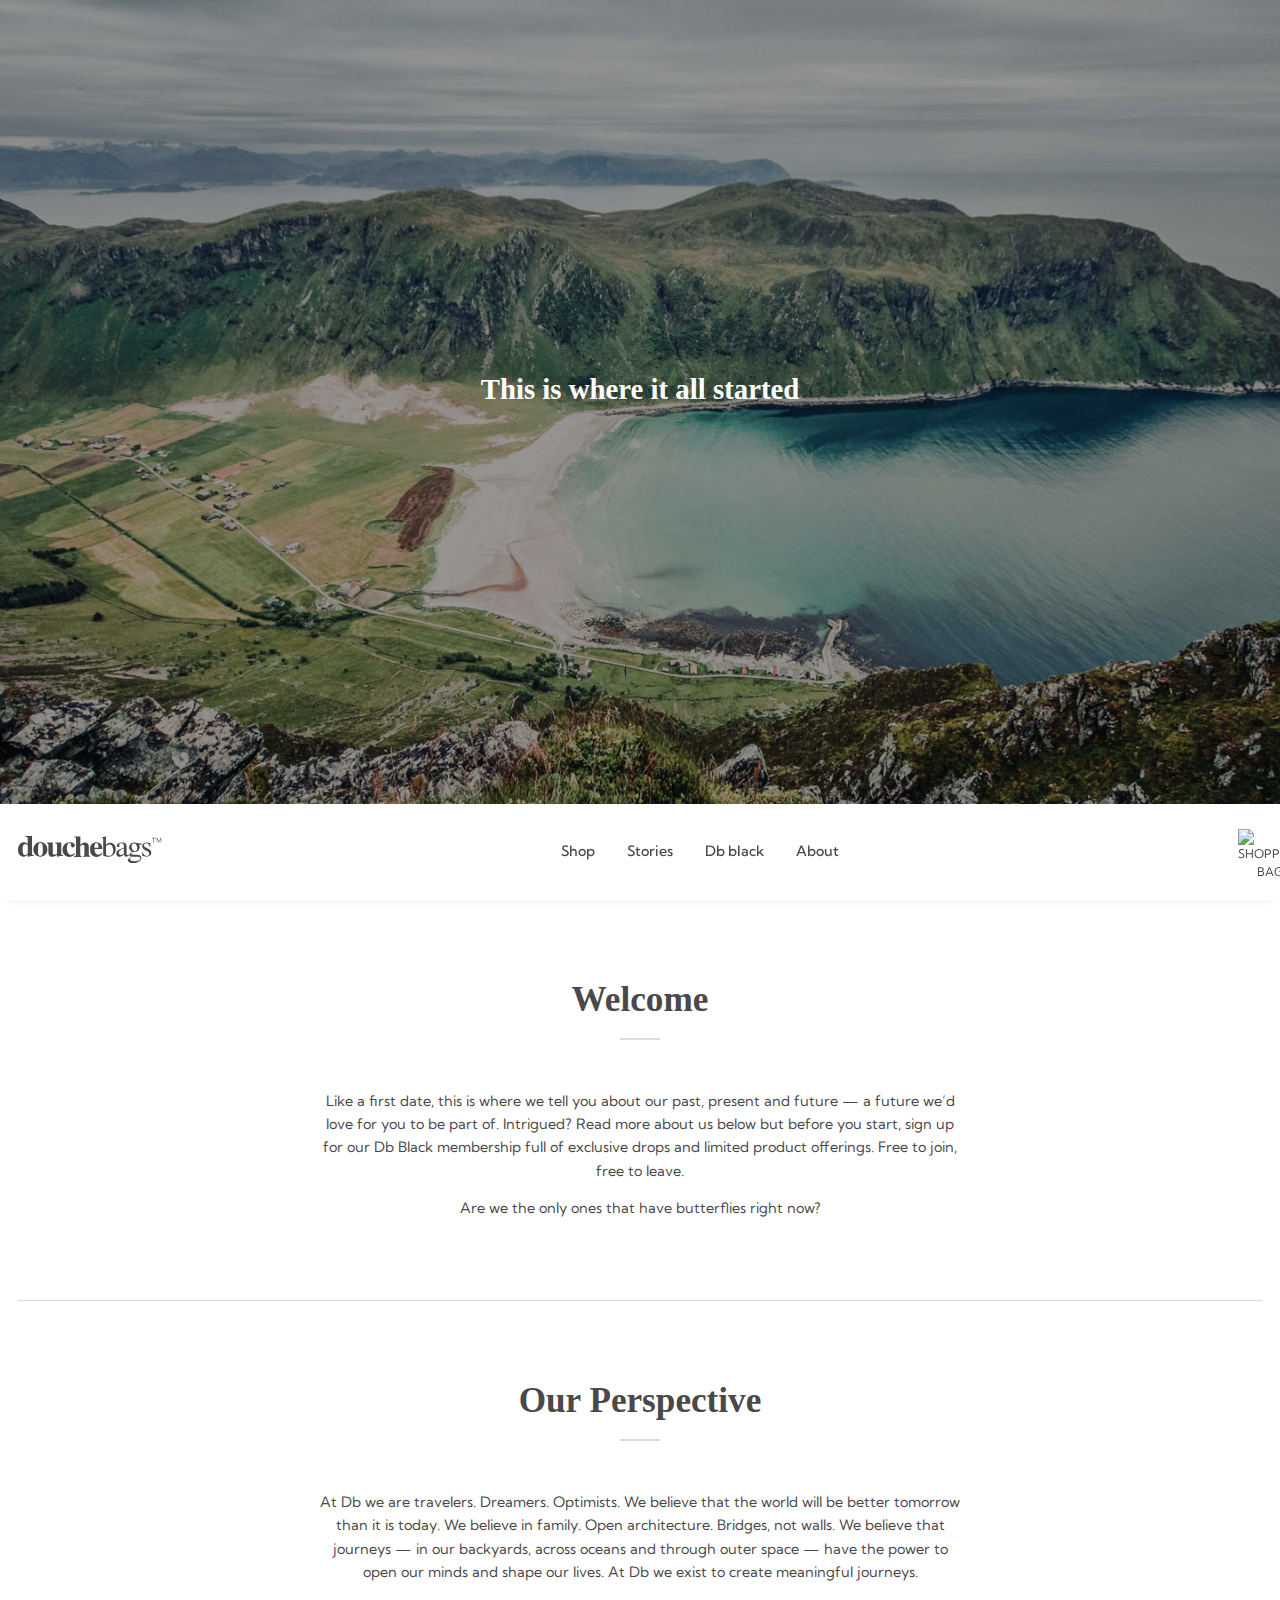
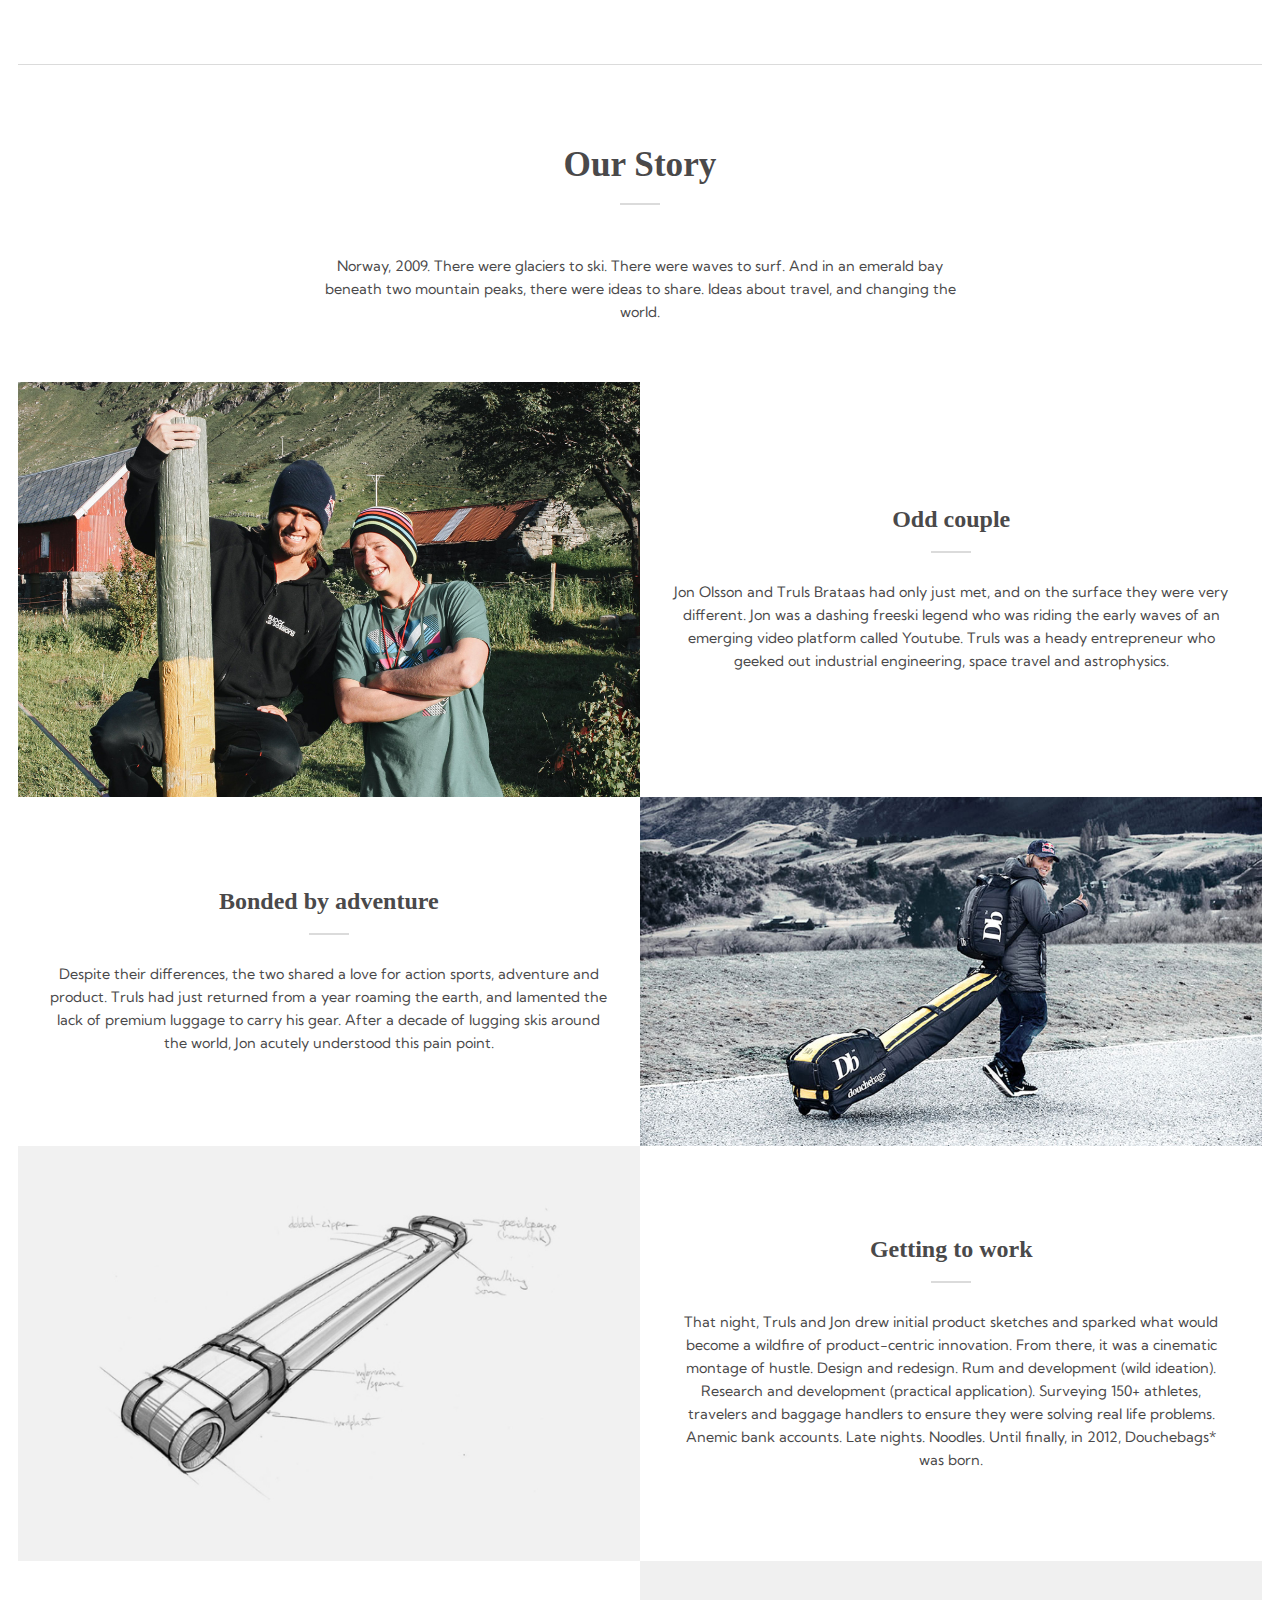
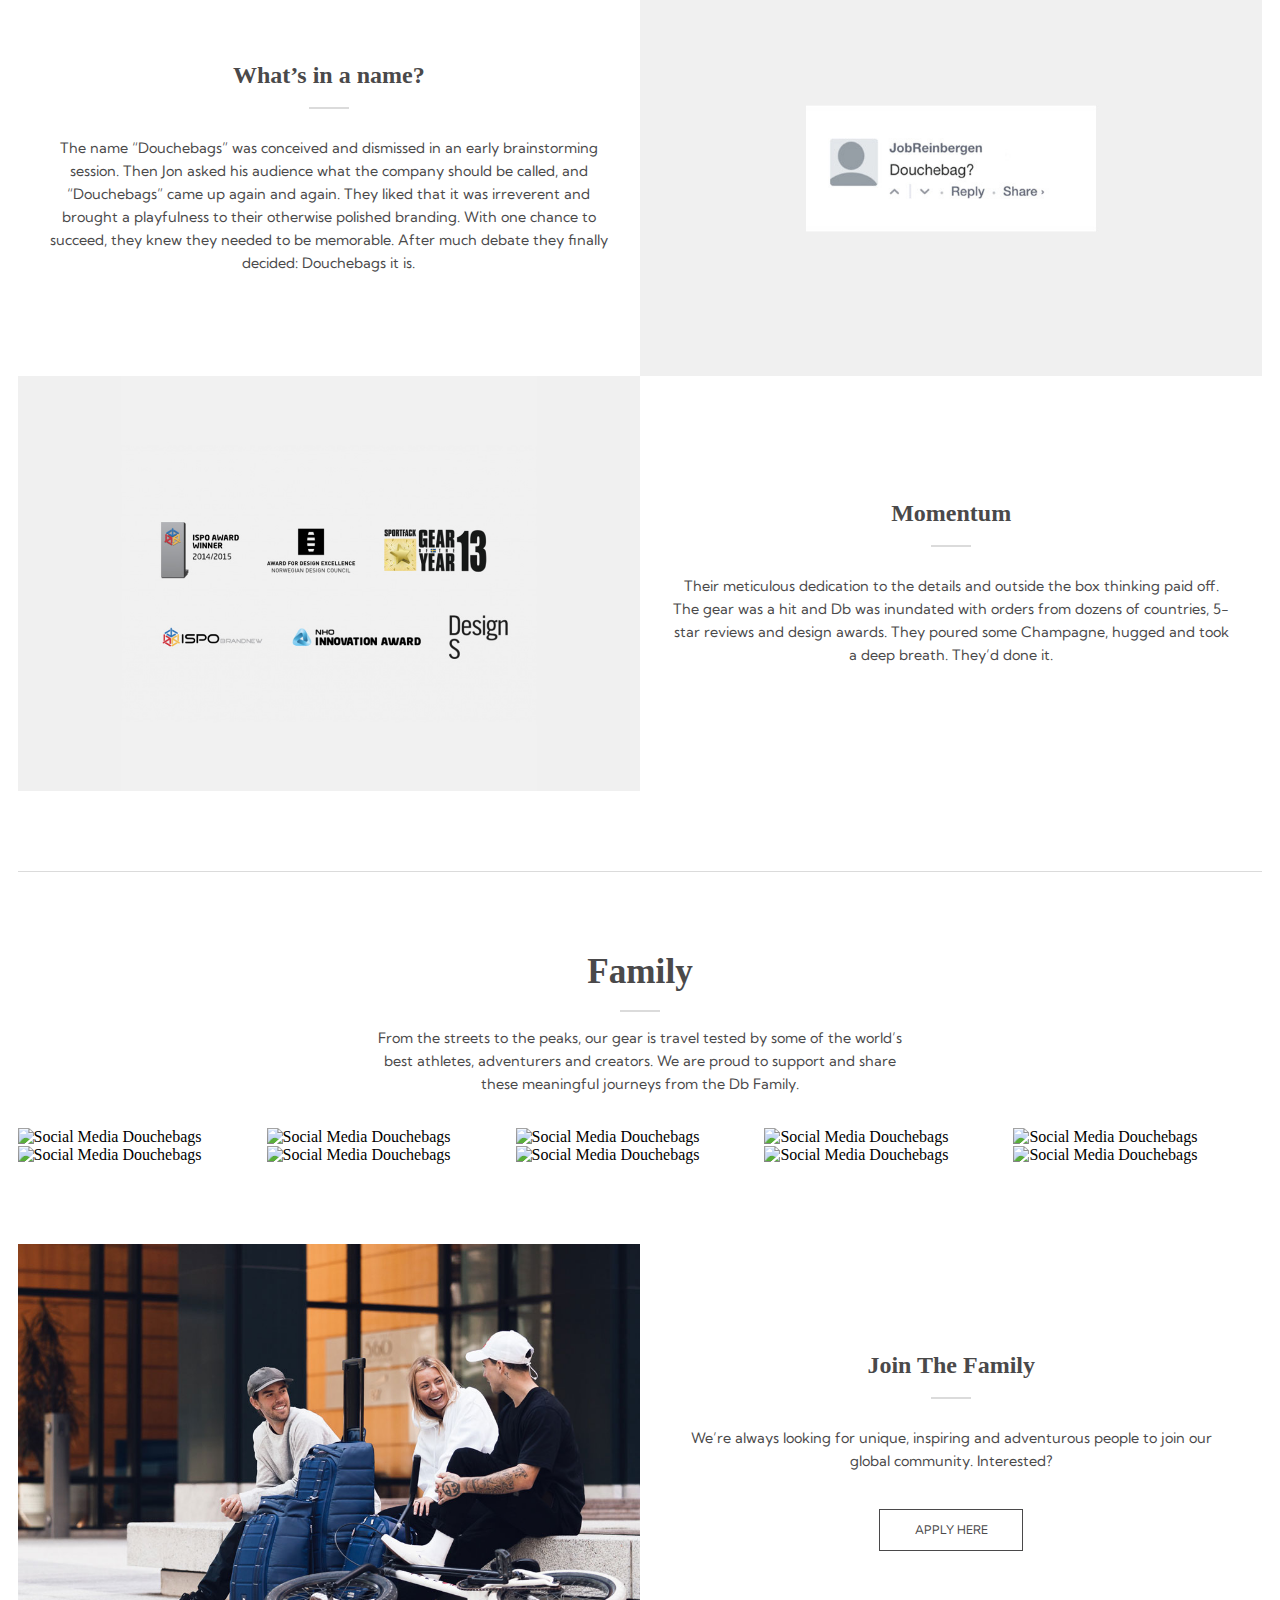
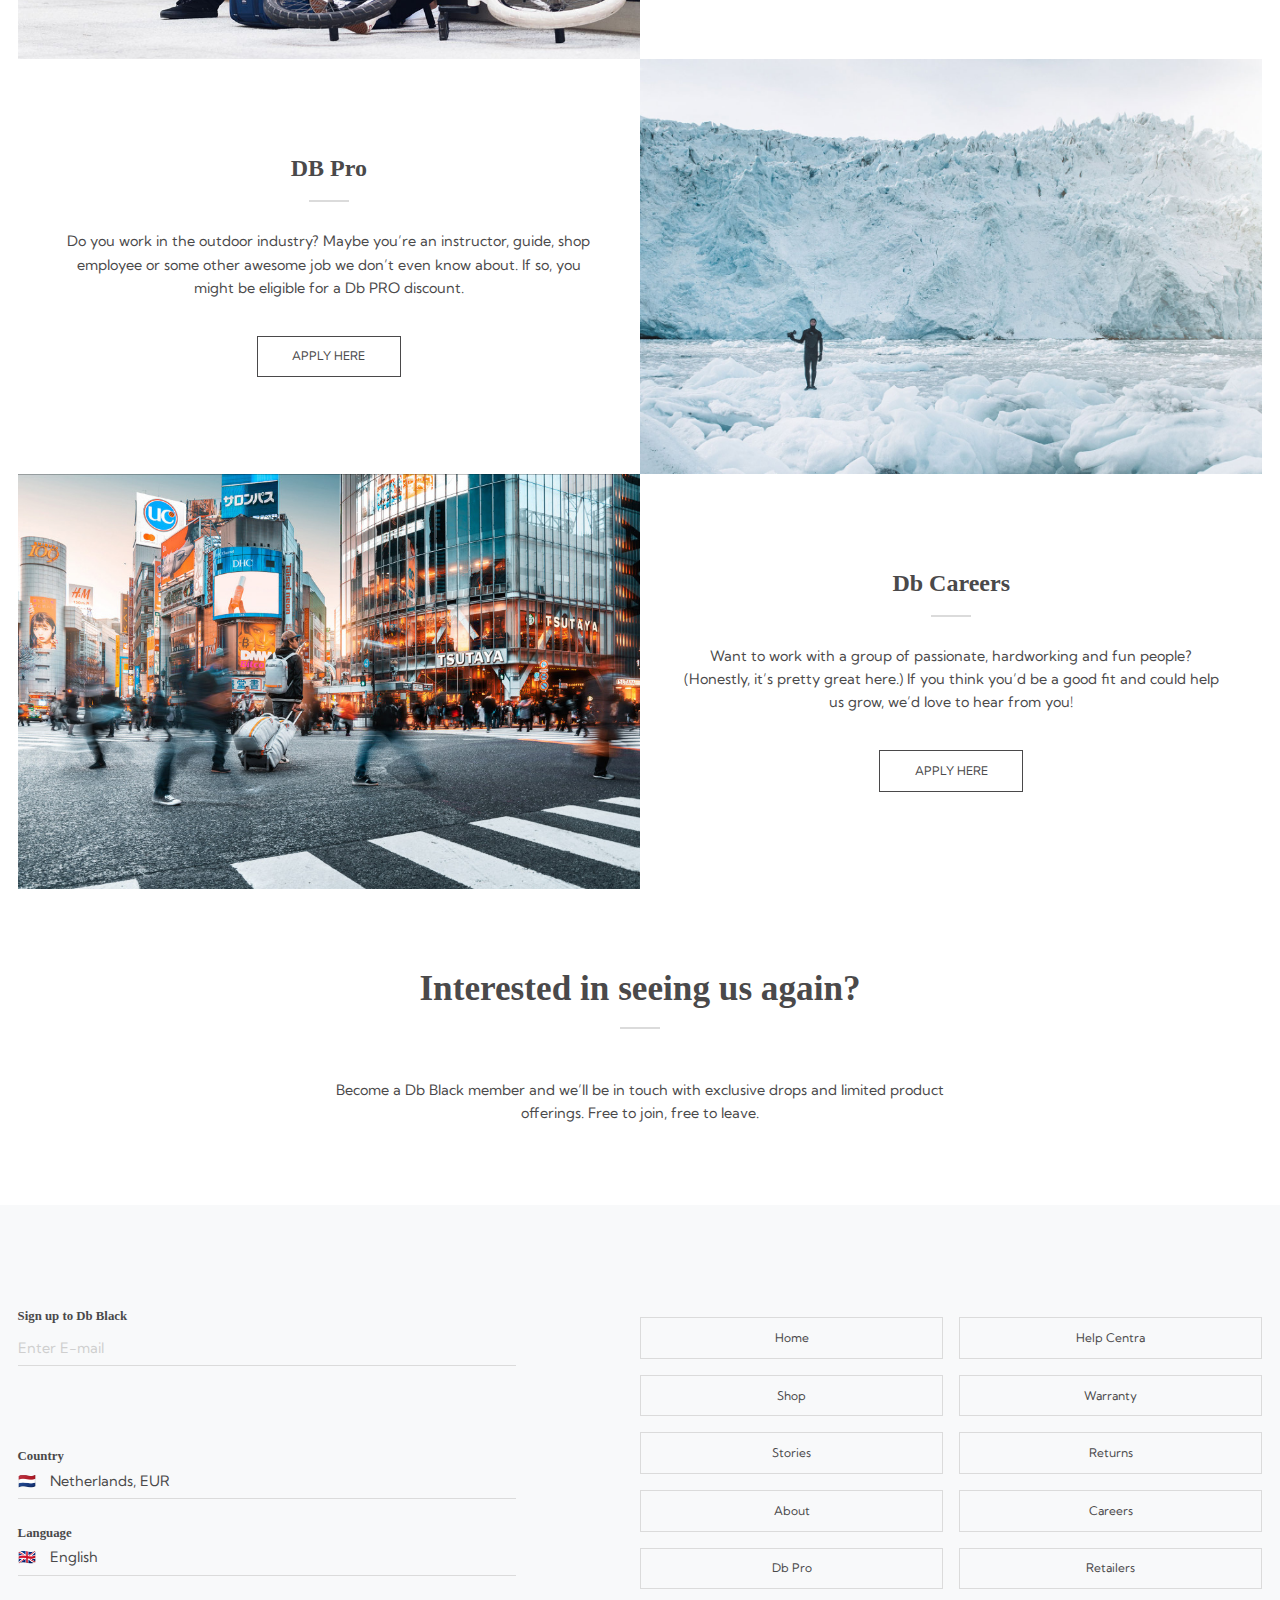
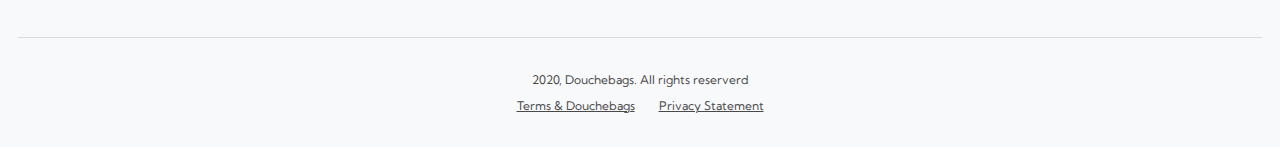
==== commit 06419e6c: "Fix" ====
--- a/about.html
+++ b/about.html
@@ -120,7 +120,7 @@
 						hugged and took a deep breath. They’d done it.
 					</p>
 				</div>
-				<img src="images/momentum.png" alt="Review logo's">
+				<img src="images/momentum.jpg" alt="Review logo's">
 			</article>
 		</section>
 		<section>
